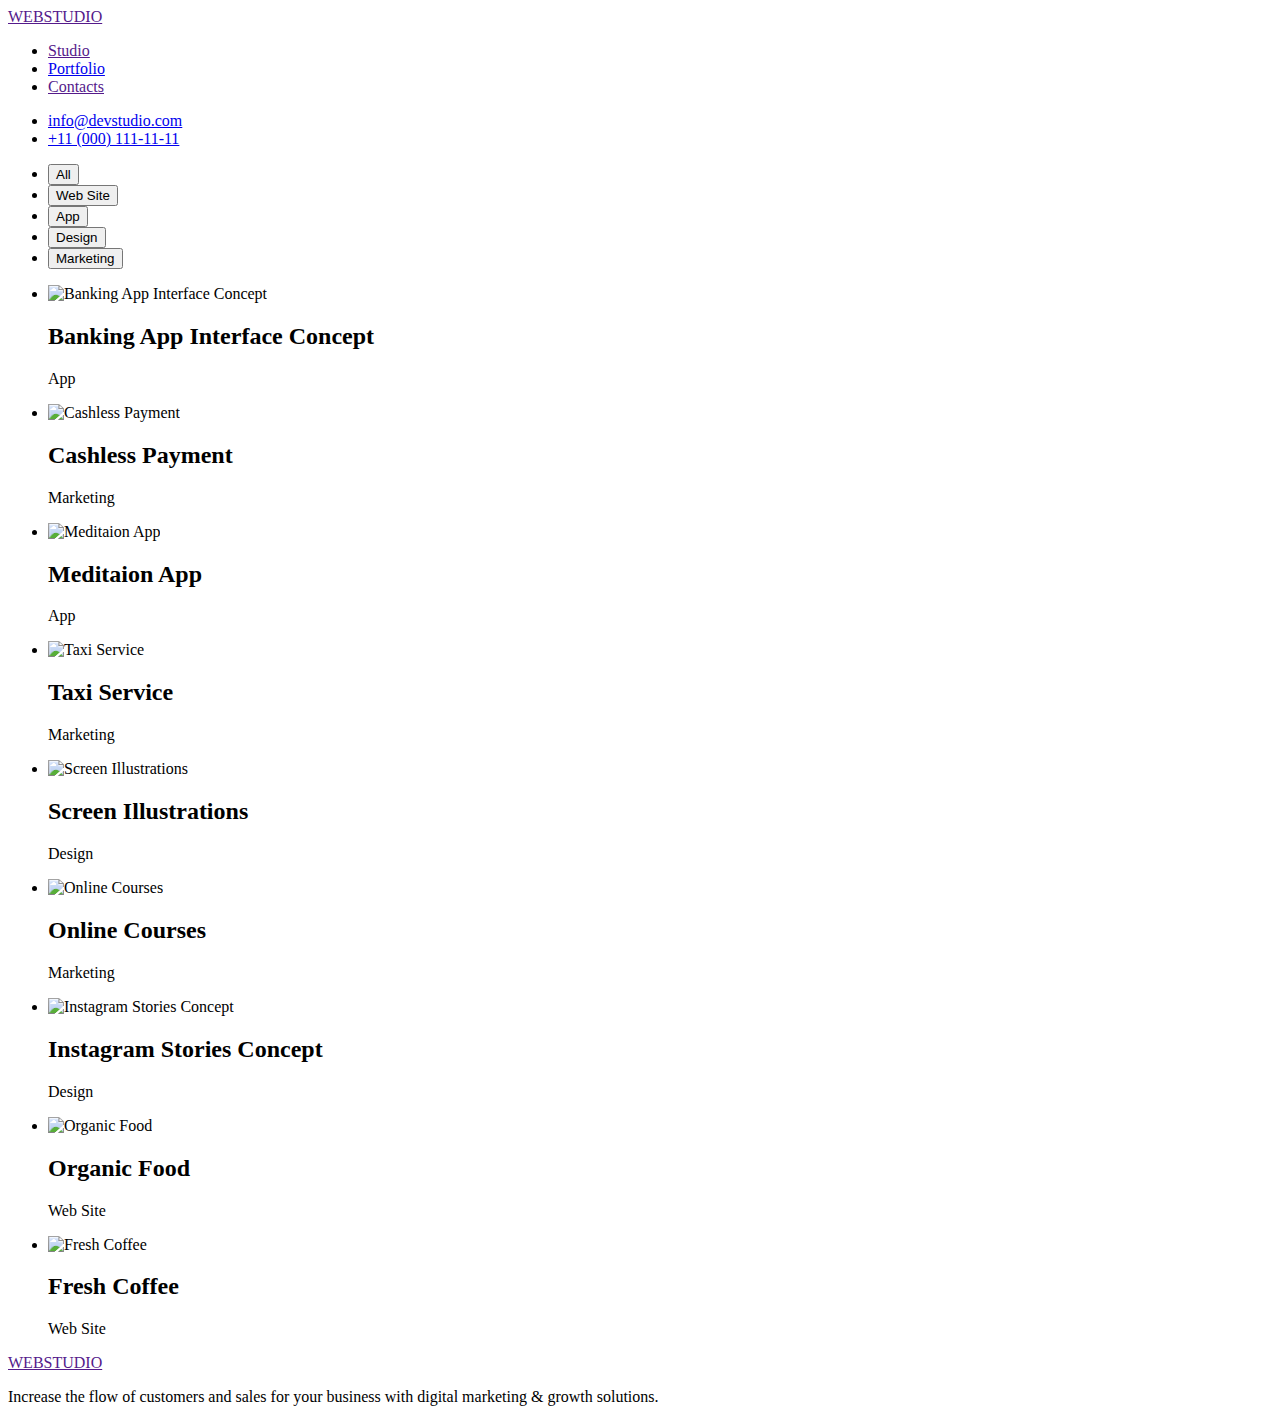
==== portfolio.html @ 231cab81 "re" ====
<!DOCTYPE html>
<html lang="en">
  <head>
    <meta charset="UTF-8" />
    <meta http-equiv="X-UA-Compatible" content="IE=edge" />
    <meta name="viewport" content="width=device-width, initial-scale=1.0" />
    <title>Document</title>
  </head>
  <body> 
    
    <header>
      <nav>
        <a href="">WEBSTUDIO</a>

        <ul>
          <li><a href="">Studio</a></li>
          <li><a href="portfolio.html">Portfolio</a></li>
          <li><a href="">Contacts</a></li>
        </ul>
      </nav>
      <ul>
        <li><a href="mailto:info@devstudio.com">info@devstudio.com</a></li>
        <li><a href="tel:+110001111111">+11 (000) 111-11-11</a></li>
      </ul>
    </header>
    <section>
      <ul>
        <li><button type="button">All</button></li>
        <li><button type="button">Web Site</button></li>
        <li><button type="button">App</button></li>
        <li><button type="button">Design</button></li>
        <li><button type="button">Marketing</button></li>
      </ul>
    </section>
    <ul>
      <li>
        <img
          src="./images/bankingappinterfaceconcept.jpg"
          alt="Banking App Interface Concept"
          width="360"
        />

        <h2>Banking App Interface Concept</h2>
        <p>App</p>
      </li>
      <li>
        <img src="./images/blue.jpg" alt="Cashless Payment" width="360" />
        <h2>Cashless Payment</h2>
        <p>Marketing</p>
      </li>
      <li>
        <img src="./images/meditaionapp.jpg" alt="Meditaion App" width="360" />
        <h2>Meditaion App</h2>
        <p>App</p>
      </li>
      <li>
        <img src="./images/taxiservice.jpg" alt="Taxi Service" width="360" />
        <h2>Taxi Service</h2>
        <p>Marketing</p>
      </li>
      <li>
        <img
          src="./images/screenillustrations.jpg"
          alt="Screen Illustrations"
          width="360"
        />
        <h2>Screen Illustrations</h2>
        <p>Design</p>
      </li>
      <li>
        <img
          src="./images/onlinecourses.jpg"
          alt="Online Courses"
          width="360"
        />
        <h2>Online Courses</h2>
        <p>Marketing</p>
      </li>
      <li>
        <img
          src="./images/instagramstoriesconcept.jpg"
          alt="Instagram Stories Concept"
          width="360"
        />
        <h2>Instagram Stories Concept</h2>
        <p>Design</p>
      </li>
      <li>
        <img src="./images/organicfood.jpg" alt="Organic Food" width="360" />
        <h2>Organic Food</h2>
        <p>Web Site</p>
      </li>
      <li>
        <img src="./images/freshcoffee.jpg" alt="Fresh Coffee" width="360" />
        <h2>Fresh Coffee</h2>
        <p>Web Site</p>
      </li>
    </ul>
    <footer>
      <a href="">WEBSTUDIO</a>
      <p>
        Increase the flow of customers and sales for your business with digital
        marketing & growth solutions.
      </p>
    </footer>
  </body>
</html>
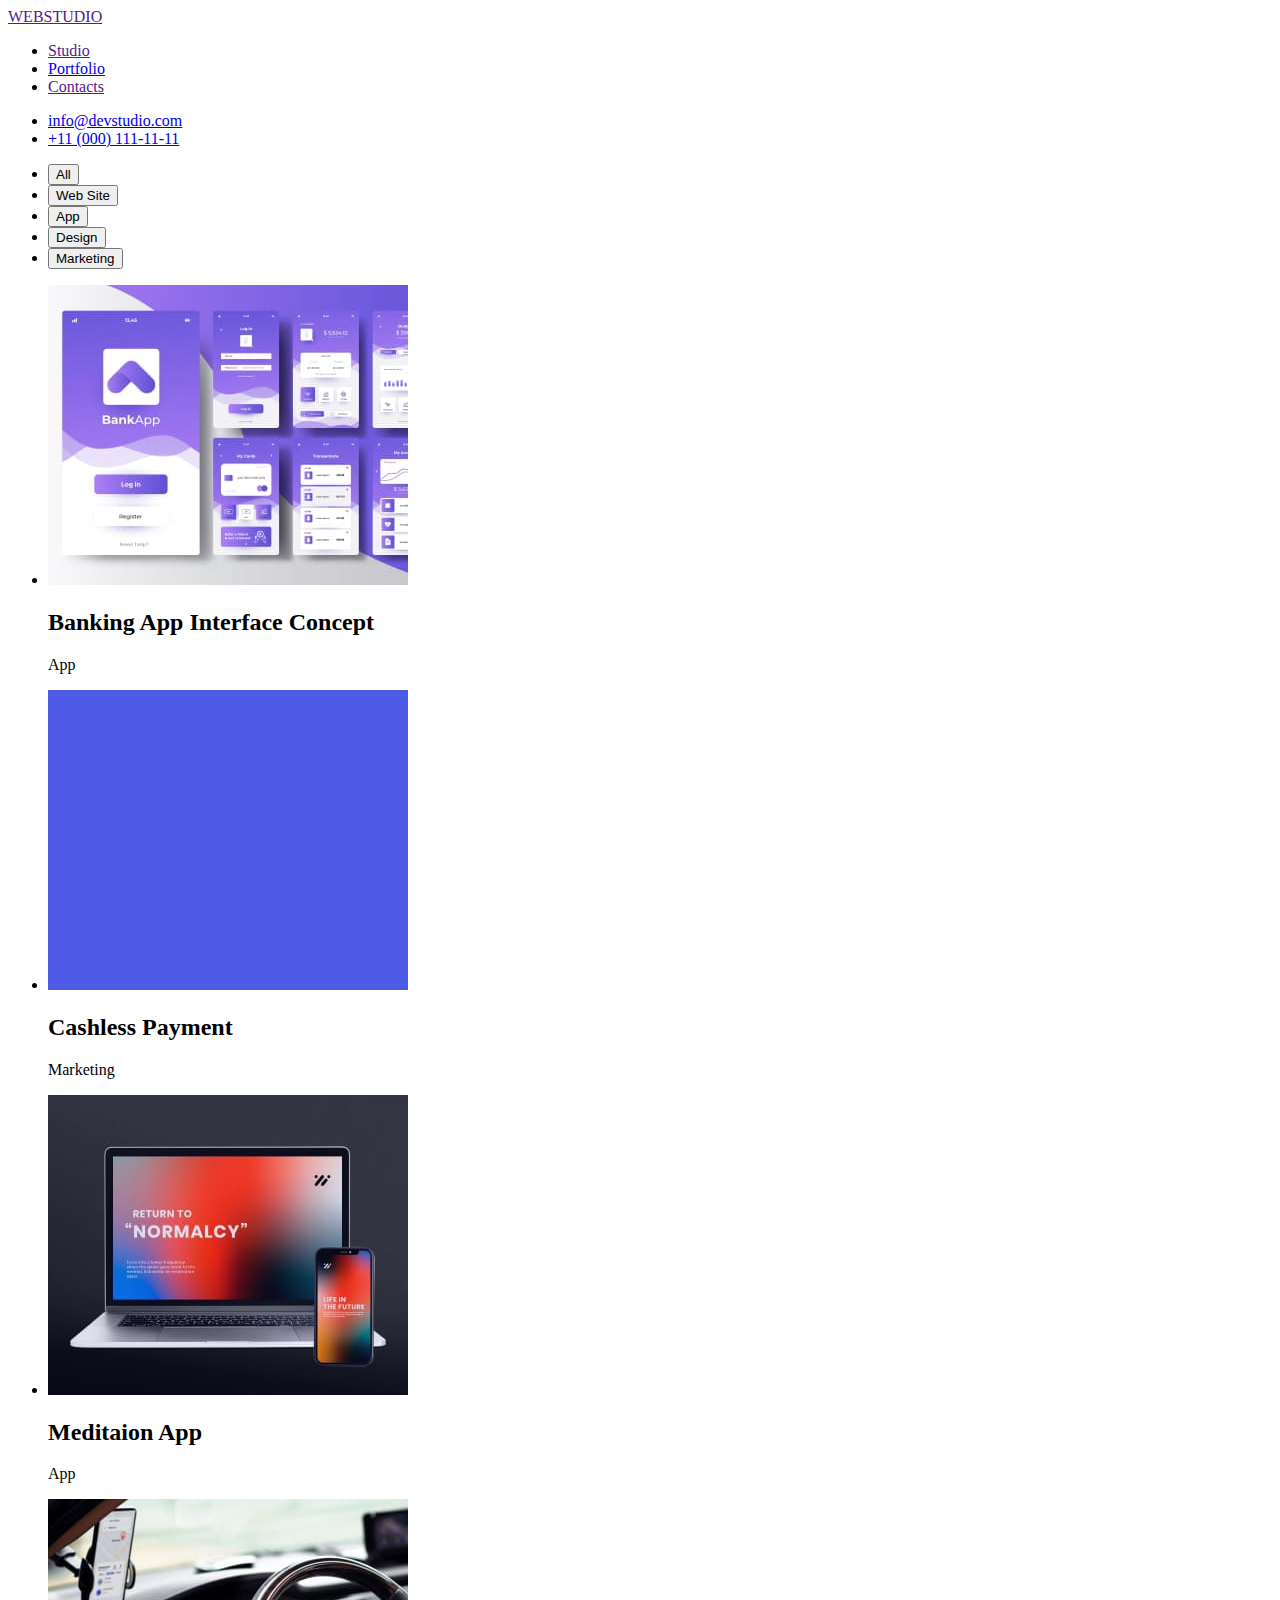
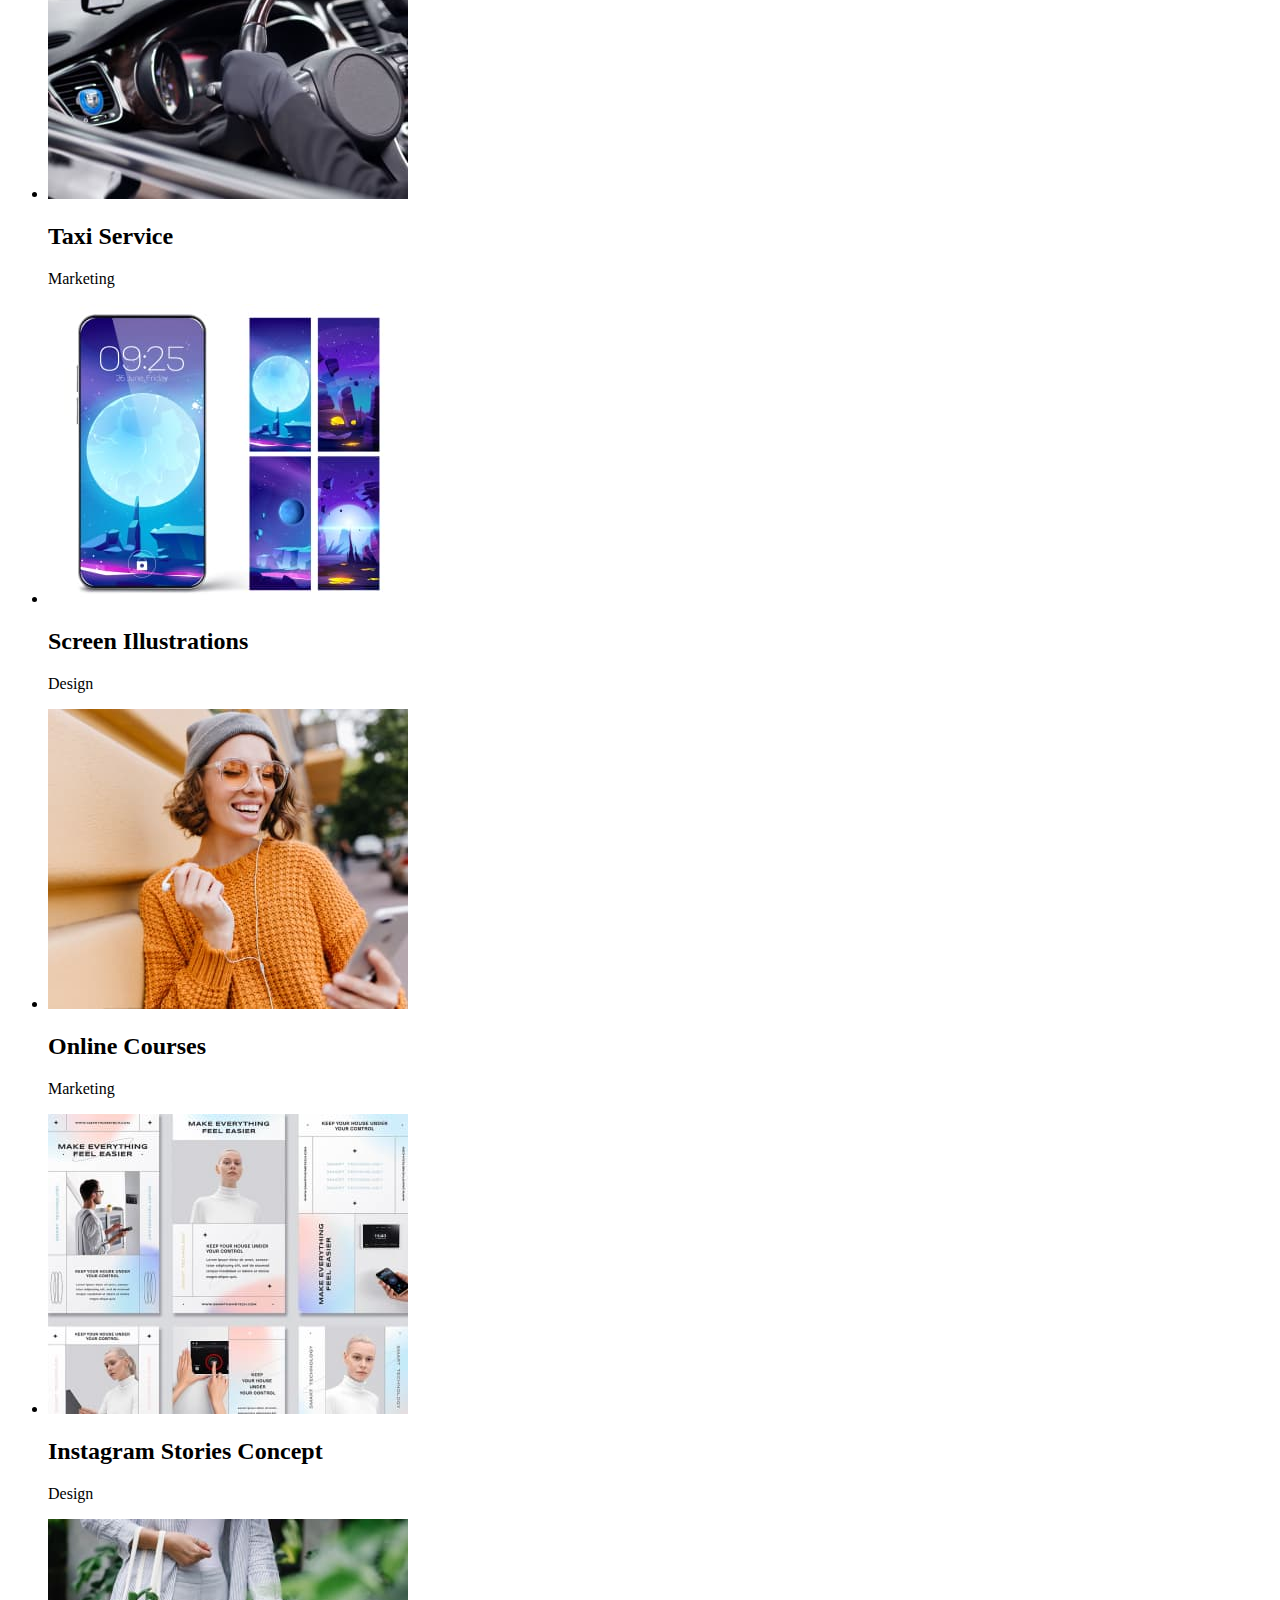
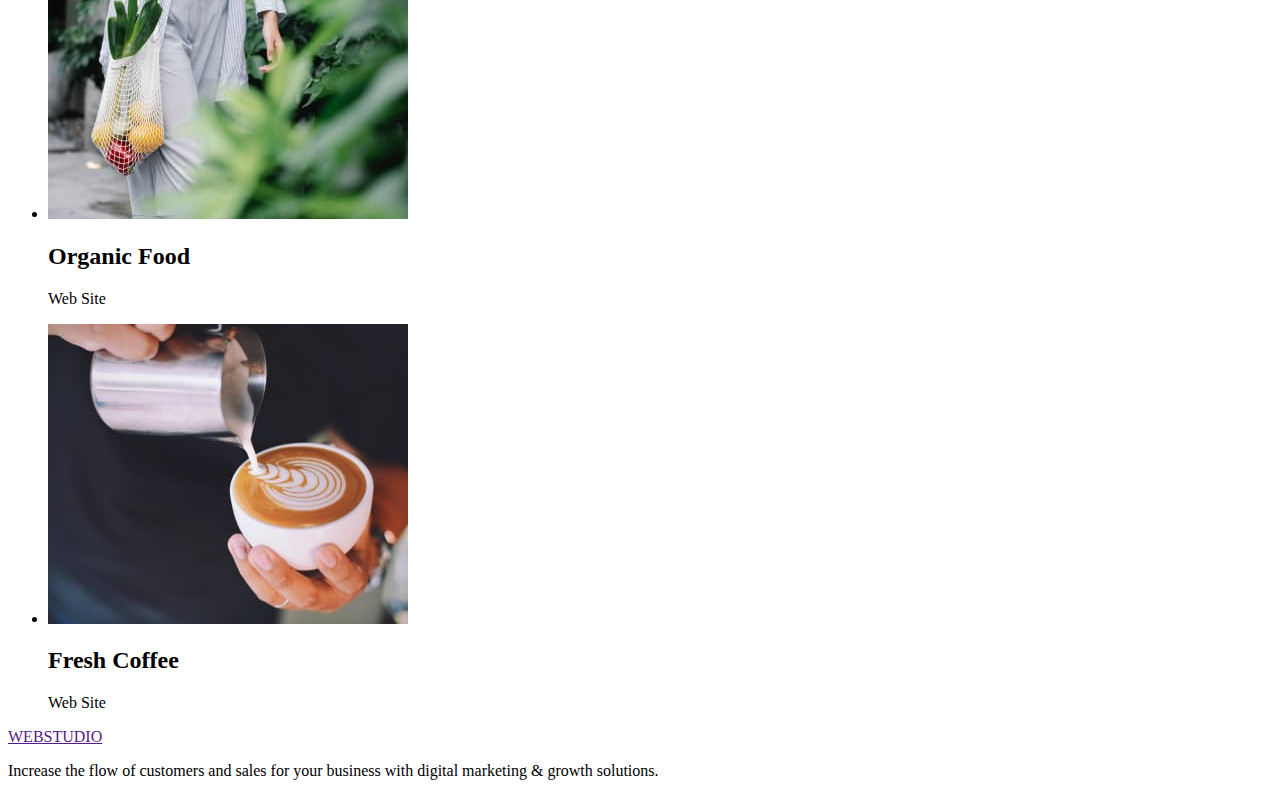
==== commit 1cca8c64: "Update portfolio.html" ====
--- a/portfolio.html
+++ b/portfolio.html
@@ -7,7 +7,6 @@
     <title>Document</title>
   </head>
   <body> 
-    
     <header>
       <nav>
         <a href="">WEBSTUDIO</a>
@@ -35,7 +34,7 @@
     <ul>
       <li>
         <img
-          src="./images/bankingappinterfaceconcept.jpg"
+          src="./images2/bankingappinterfaceconcept.jpg"
           alt="Banking App Interface Concept"
           width="360"
         />
@@ -44,23 +43,23 @@
         <p>App</p>
       </li>
       <li>
-        <img src="./images/blue.jpg" alt="Cashless Payment" width="360" />
+        <img src="./images2/blue.jpg" alt="Cashless Payment" width="360" />
         <h2>Cashless Payment</h2>
         <p>Marketing</p>
       </li>
       <li>
-        <img src="./images/meditaionapp.jpg" alt="Meditaion App" width="360" />
+        <img src="./images2/meditaionapp.jpg" alt="Meditaion App" width="360" />
         <h2>Meditaion App</h2>
         <p>App</p>
       </li>
       <li>
-        <img src="./images/taxiservice.jpg" alt="Taxi Service" width="360" />
+        <img src="./images2/taxiservice.jpg" alt="Taxi Service" width="360" />
         <h2>Taxi Service</h2>
         <p>Marketing</p>
       </li>
       <li>
         <img
-          src="./images/screenillustrations.jpg"
+          src="./images2/screenillustrations.jpg"
           alt="Screen Illustrations"
           width="360"
         />
@@ -69,7 +68,7 @@
       </li>
       <li>
         <img
-          src="./images/onlinecourses.jpg"
+          src="./images2/onlinecourses.jpg"
           alt="Online Courses"
           width="360"
         />
@@ -78,7 +77,7 @@
       </li>
       <li>
         <img
-          src="./images/instagramstoriesconcept.jpg"
+          src="./images2/instagramstoriesconcept.jpg"
           alt="Instagram Stories Concept"
           width="360"
         />
@@ -86,12 +85,12 @@
         <p>Design</p>
       </li>
       <li>
-        <img src="./images/organicfood.jpg" alt="Organic Food" width="360" />
+        <img src="./images2/organicfood.jpg" alt="Organic Food" width="360" />
         <h2>Organic Food</h2>
         <p>Web Site</p>
       </li>
       <li>
-        <img src="./images/freshcoffee.jpg" alt="Fresh Coffee" width="360" />
+        <img src="./images2/freshcoffee.jpg" alt="Fresh Coffee" width="360" />
         <h2>Fresh Coffee</h2>
         <p>Web Site</p>
       </li>
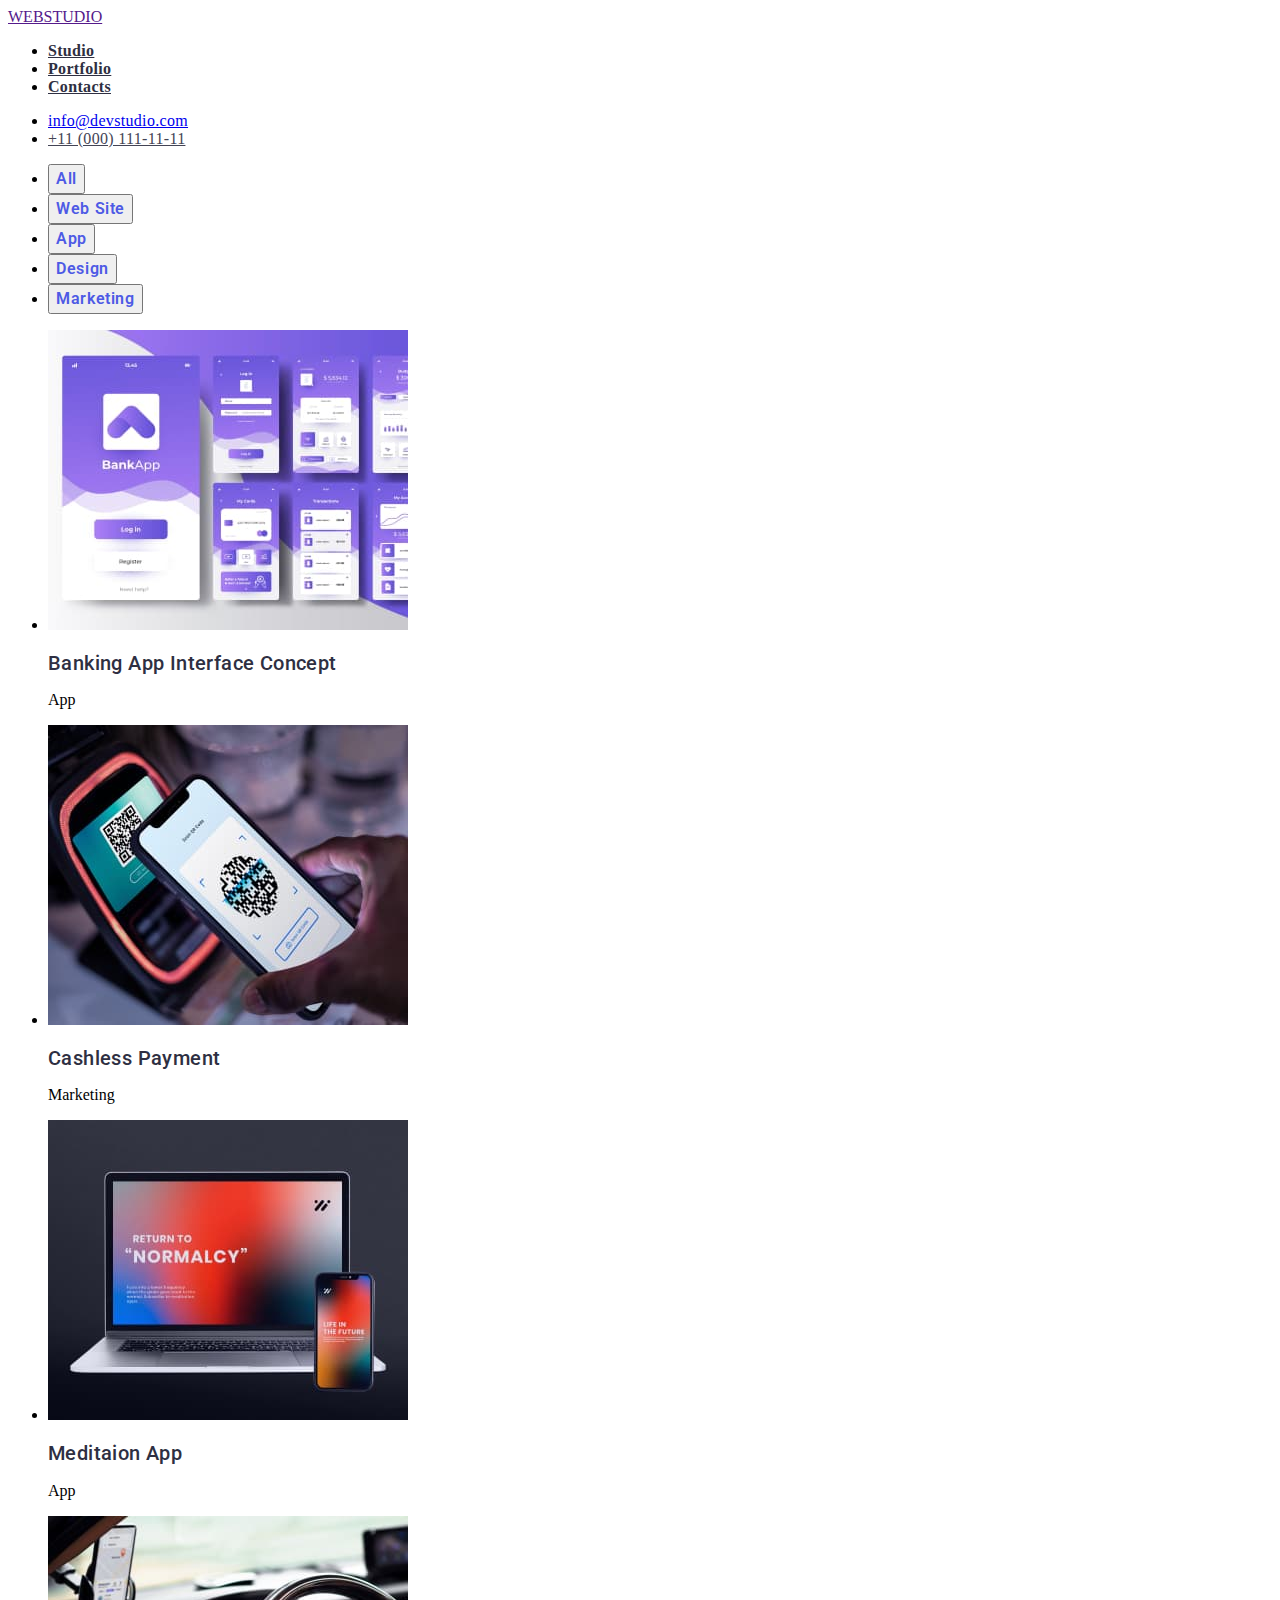
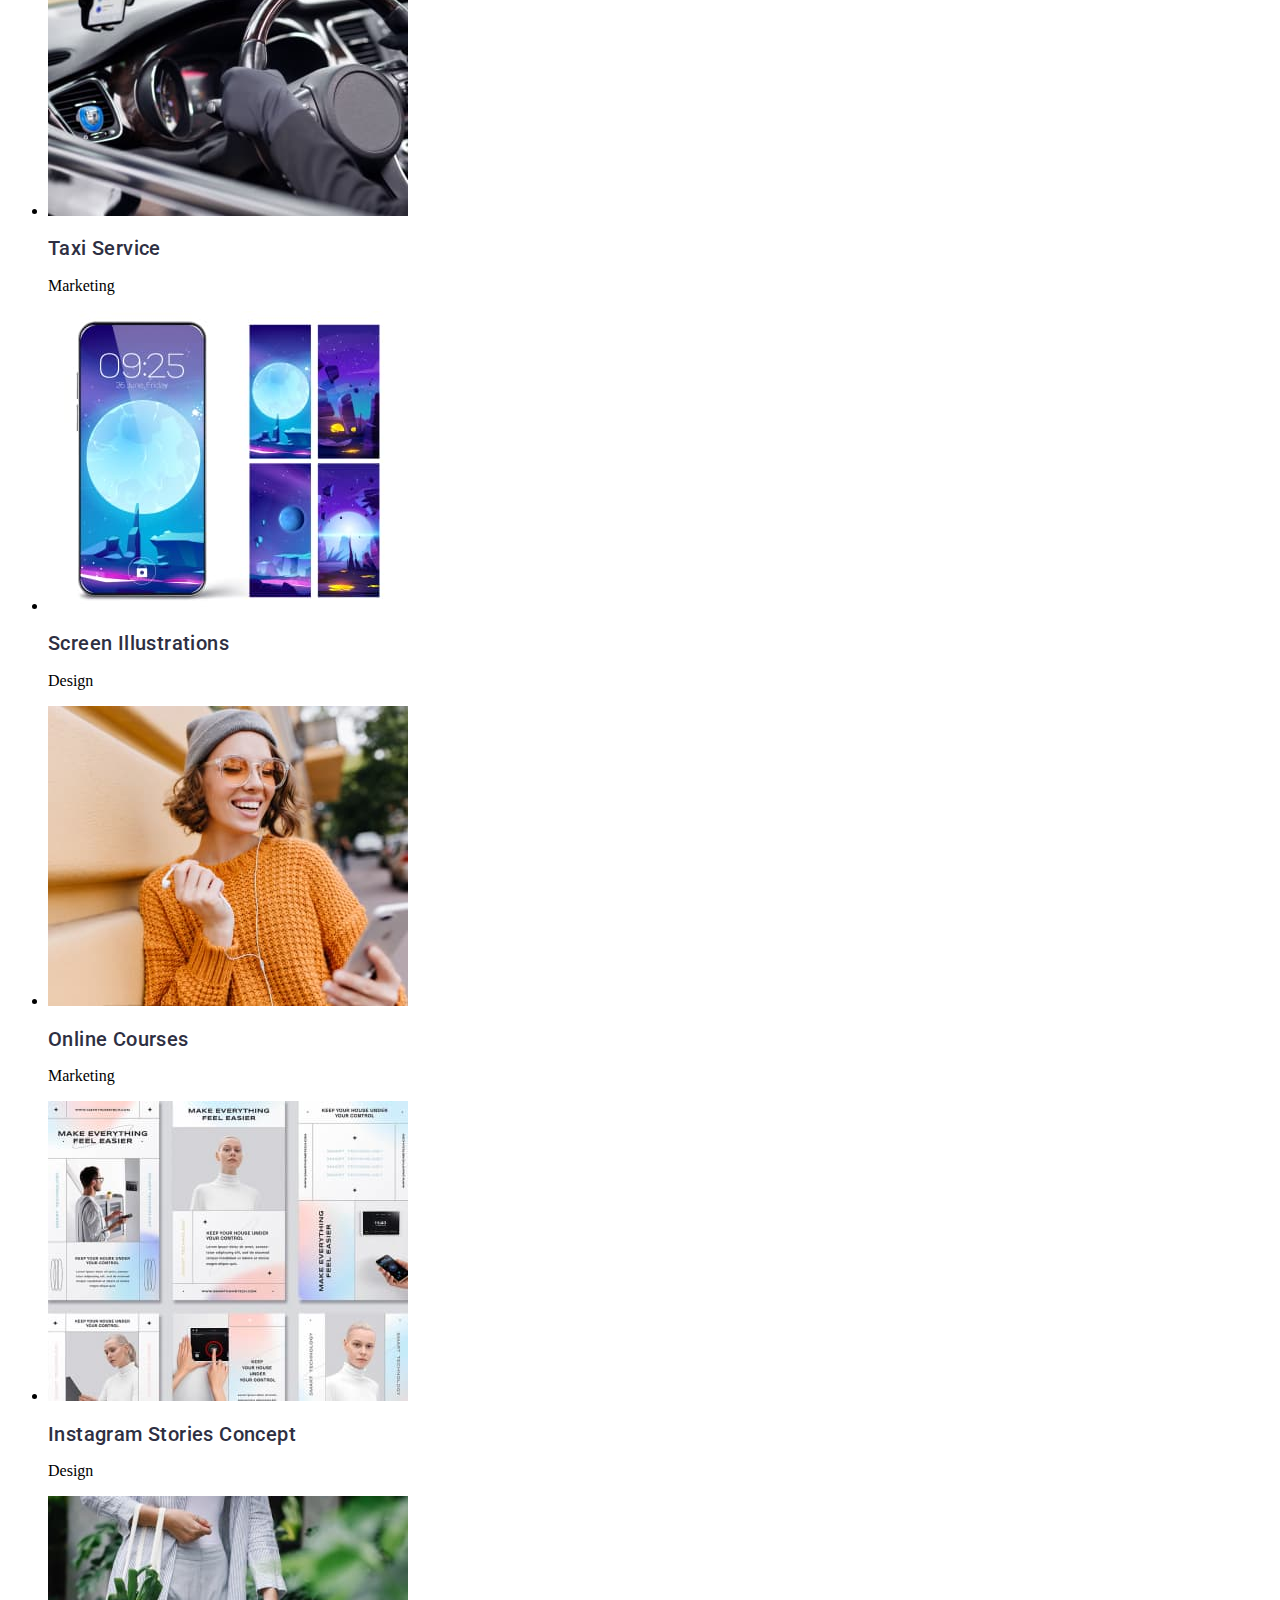
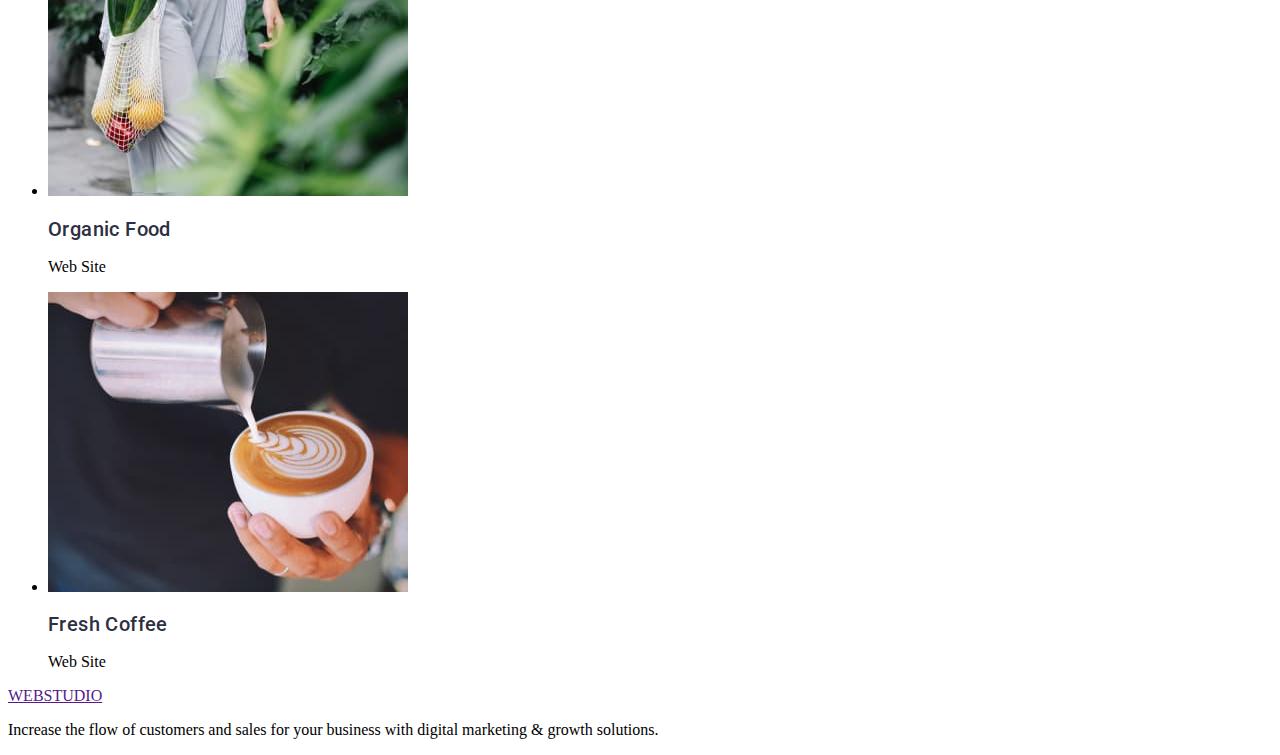
==== commit a3dc3fe6: "make css" ====
--- a/portfolio.html
+++ b/portfolio.html
@@ -5,32 +5,67 @@
     <meta http-equiv="X-UA-Compatible" content="IE=edge" />
     <meta name="viewport" content="width=device-width, initial-scale=1.0" />
     <title>Document</title>
+    <style>
+      h2 {
+        font-family: "Roboto";
+        font-style: normal;
+        font-weight: 500;
+        font-size: 20px;
+        line-height: 24px;
+
+        letter-spacing: 0.02em;
+
+        color: #2e2f42;
+      }
+    </style>
+
+    <link rel="preconnect" href="https://fonts.googleapis.com" />
+    <link rel="preconnect" href="https://fonts.gstatic.com" crossorigin />
+    <link
+      href="https://fonts.googleapis.com/css2?family=Raleway:wght@800&family=Roboto:wght@400;500;700;900&display=swap"
+      rel="stylesheet"
+    />
+
+    <link rel="stylesheet" href="./css/styles.css" />
   </head>
-  <body> 
-    <header>
-      <nav>
-        <a href="">WEBSTUDIO</a>
+  <body>
+    <header class="header">
+      <nav class="header-navigation">
+        <a href="" class="header-logo">WEBSTUDIO</a>
 
-        <ul>
-          <li><a href="">Studio</a></li>
-          <li><a href="portfolio.html">Portfolio</a></li>
-          <li><a href="">Contacts</a></li>
+        <ul class="header-list">
+          <li class="header-item">
+            <a class="header-link" href="/index.html">Studio</a>
+          </li>
+          <li class="header-item">
+            <a class="header-link" href="/portfolio.html">Portfolio</a>
+          </li>
+          <li class="header-item">
+            <a class="header-link" href="">Contacts</a>
+          </li>
         </ul>
       </nav>
       <ul>
-        <li><a href="mailto:info@devstudio.com">info@devstudio.com</a></li>
-        <li><a href="tel:+110001111111">+11 (000) 111-11-11</a></li>
+        <li>
+          <a class="header-mail" href="mailto:info@devstudio.com"
+            >info@devstudio.com</a
+          >
+        </li>
+        <li>
+          <a class="header-tel" href="tel:+110001111111">+11 (000) 111-11-11</a>
+        </li>
       </ul>
     </header>
     <section>
       <ul>
-        <li><button type="button">All</button></li>
-        <li><button type="button">Web Site</button></li>
-        <li><button type="button">App</button></li>
-        <li><button type="button">Design</button></li>
-        <li><button type="button">Marketing</button></li>
+        <li><button type="button" class="button">All</button></li>
+        <li><button type="button" class="button">Web Site</button></li>
+        <li><button type="button" class="button">App</button></li>
+        <li><button type="button" class="button">Design</button></li>
+        <li><button type="button" class="button">Marketing</button></li>
       </ul>
     </section>
+    <h1 hidden>Examples of webstudio work</h1>
     <ul>
       <li>
         <img
@@ -39,7 +74,7 @@
           width="360"
         />
 
-        <h2>Banking App Interface Concept</h2>
+        <h2 class="headlines">Banking App Interface Concept</h2>
         <p>App</p>
       </li>
       <li>
--- a/css/styles.css
+++ b/css/styles.css
@@ -0,0 +1,66 @@
+body {
+  color: black;
+  font-family: "roboto" "sans";
+}
+
+.header {
+}
+.header-navigation {
+}
+.header-logo {
+}
+.header-list {
+}
+.header-item {
+}
+.header-link {
+  font-weight: 600;
+  font-size: 16px;
+  line-height: 1.5px;
+  letter-spacing: 0.02em;
+  color: #2e2f42;
+}
+.header-mail {
+  font-weight: 400;
+  font-size: 16px;
+  line-height: 1.5px;
+  letter-spacing: 0.02em;
+}
+.header-mail:hover{
+    color:#434455; ;
+}
+.header-tel {
+  font-weight: 400;
+  font-size: 16px;
+  line-height: 1.5px;
+  letter-spacing: 0.02em;
+
+  color: #434455;
+}
+.header-tel:hover{
+    color:#434455; ;
+}
+
+
+
+.button {
+    font-family: 'Roboto';
+    font-style: normal;
+    font-weight: 600;
+    font-size: 16px;
+    line-height: 24px;
+    align-items: center;
+    text-align: center;
+    letter-spacing: 0.04em;
+    color: #4D5AE5;
+    cursor: pointer;
+    
+}
+.headlines {
+ font-family: 'Roboto';
+font-weight: 500;
+font-size: 20px;
+line-height: 1.2;
+letter-spacing: 0.02em;
+color: #2E2F42;
+}
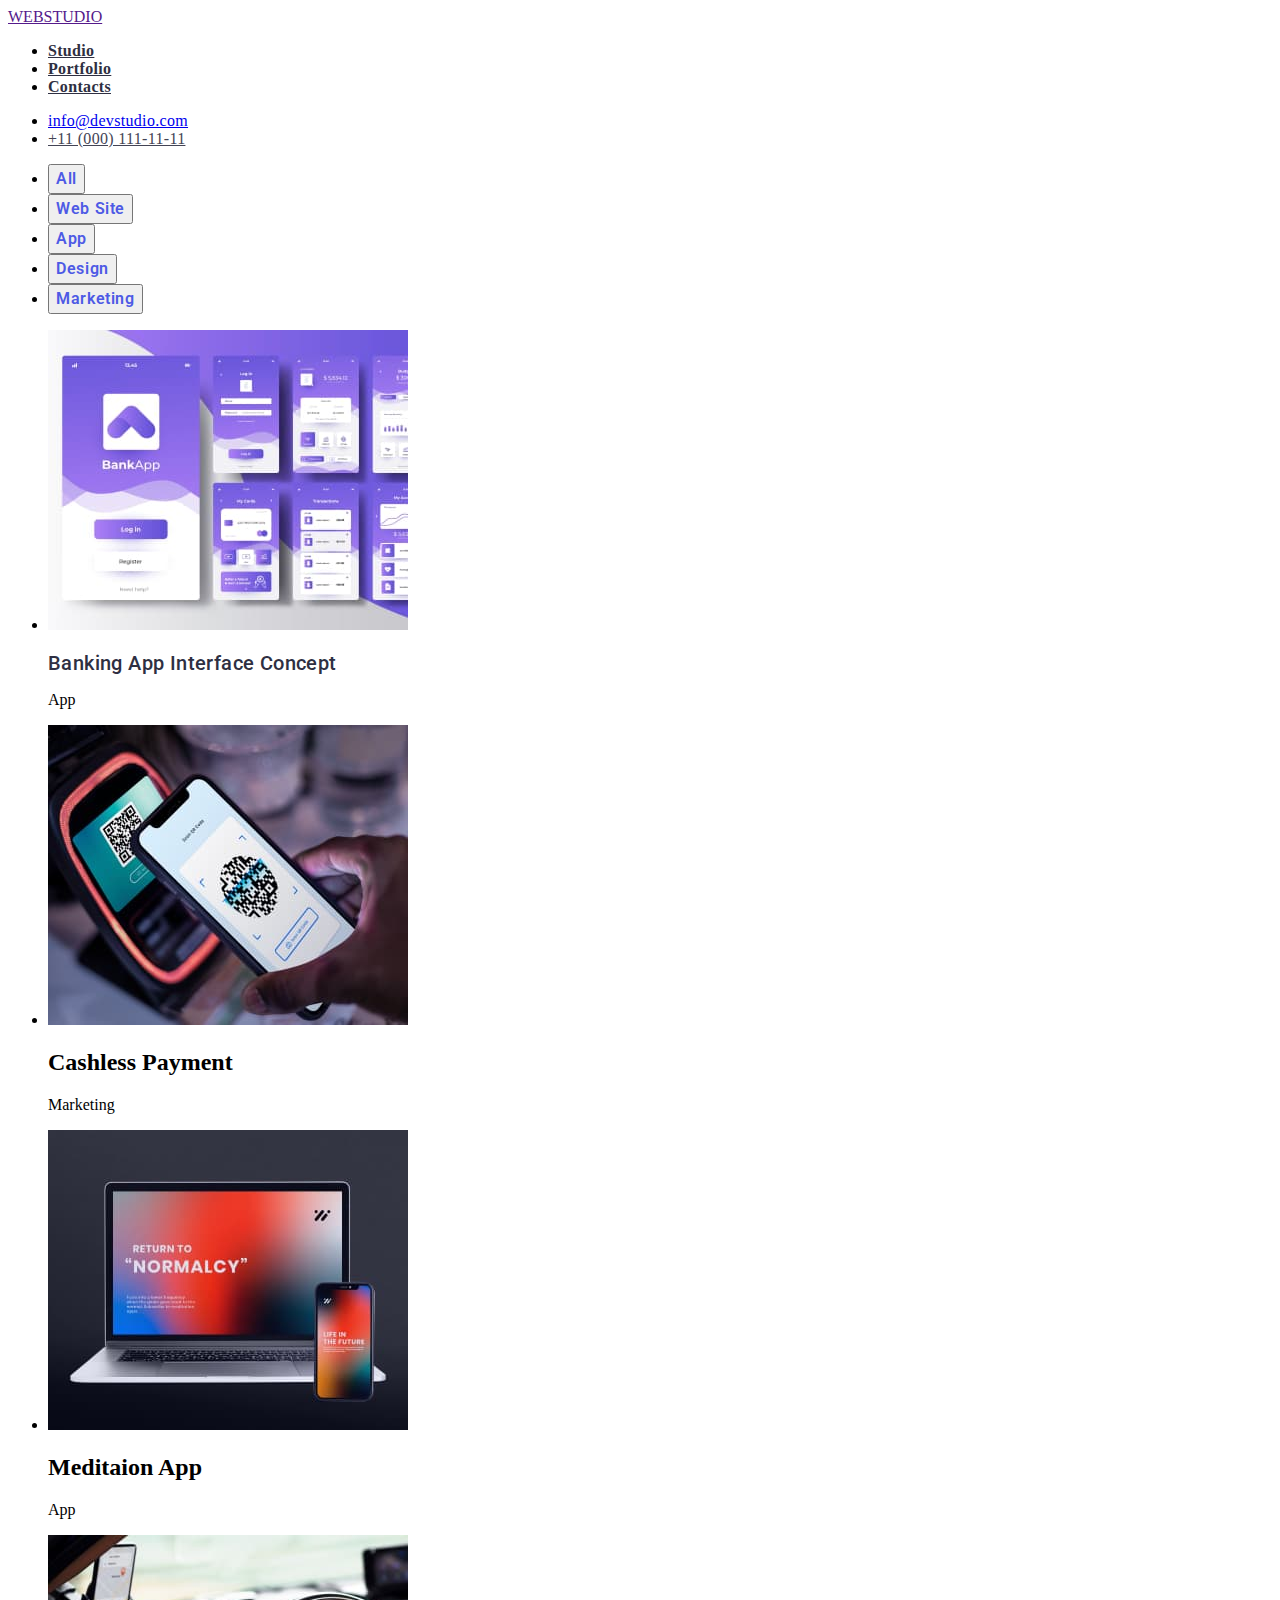
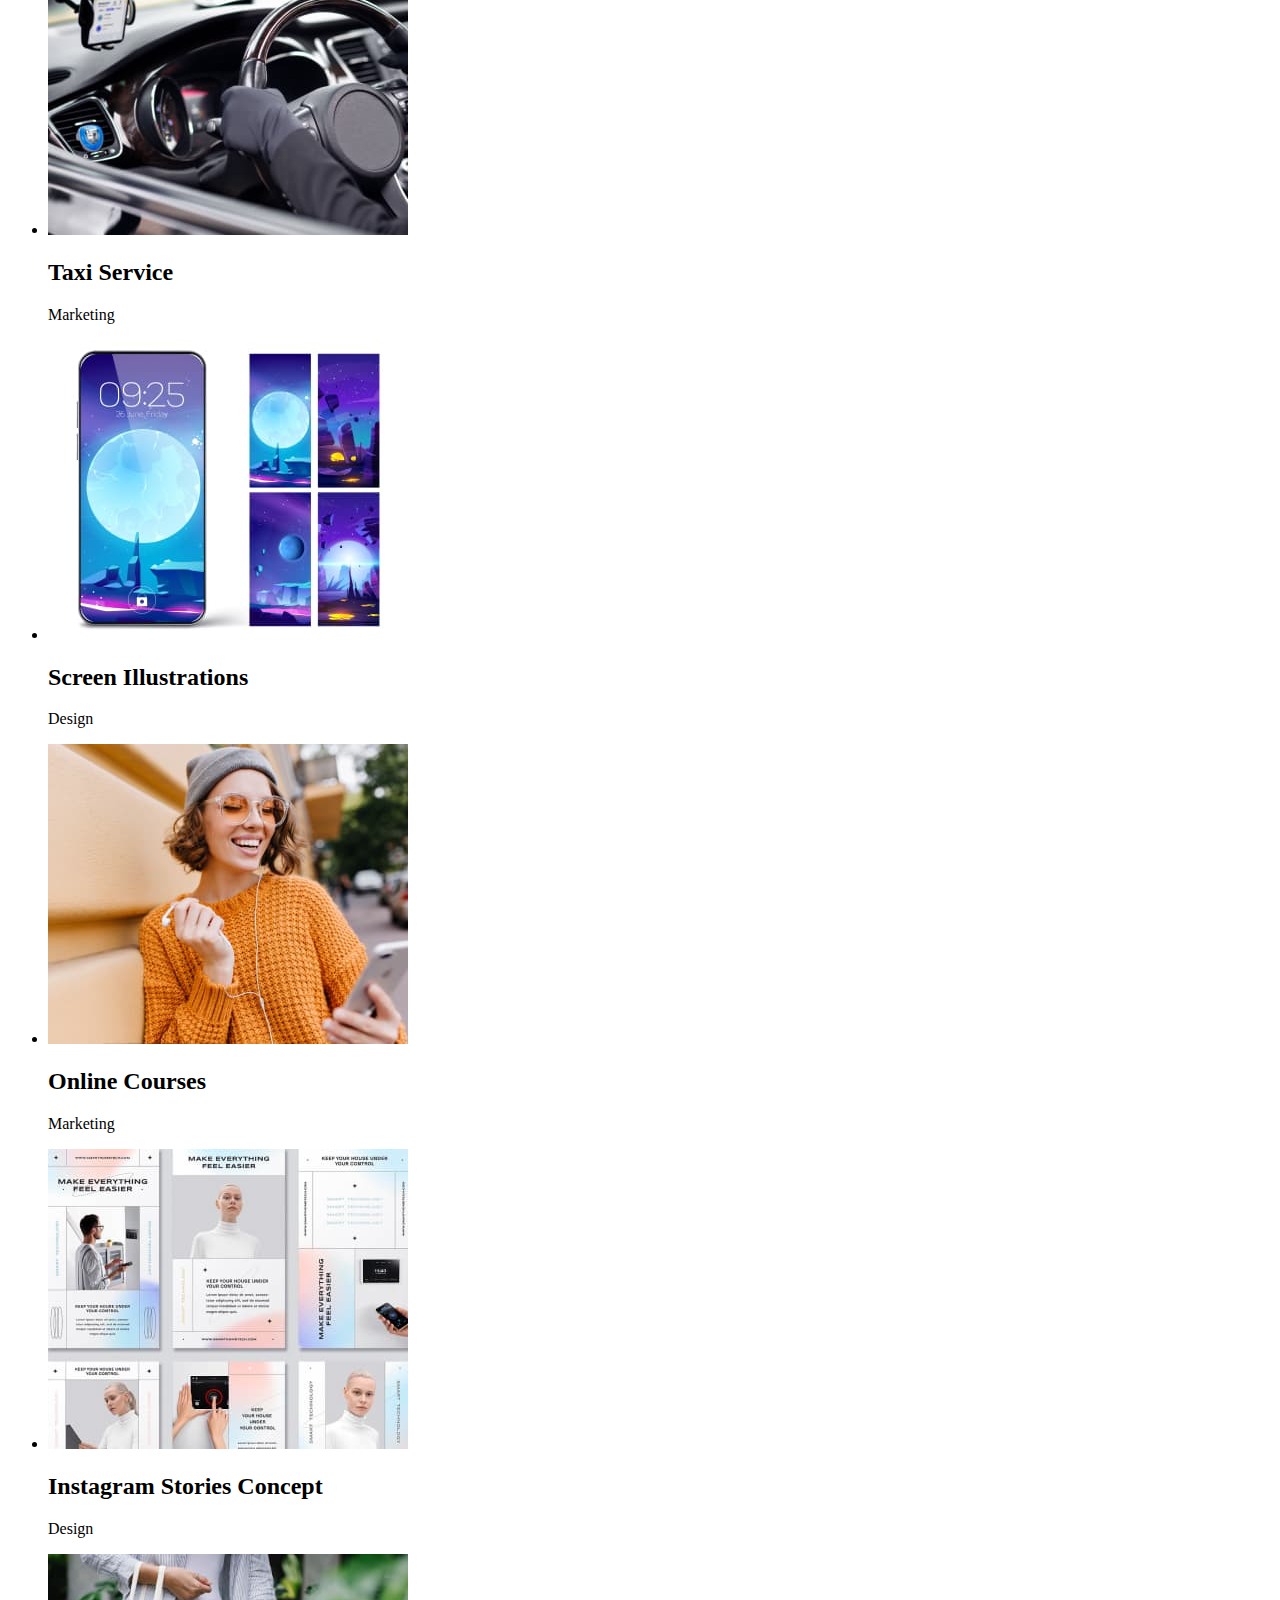
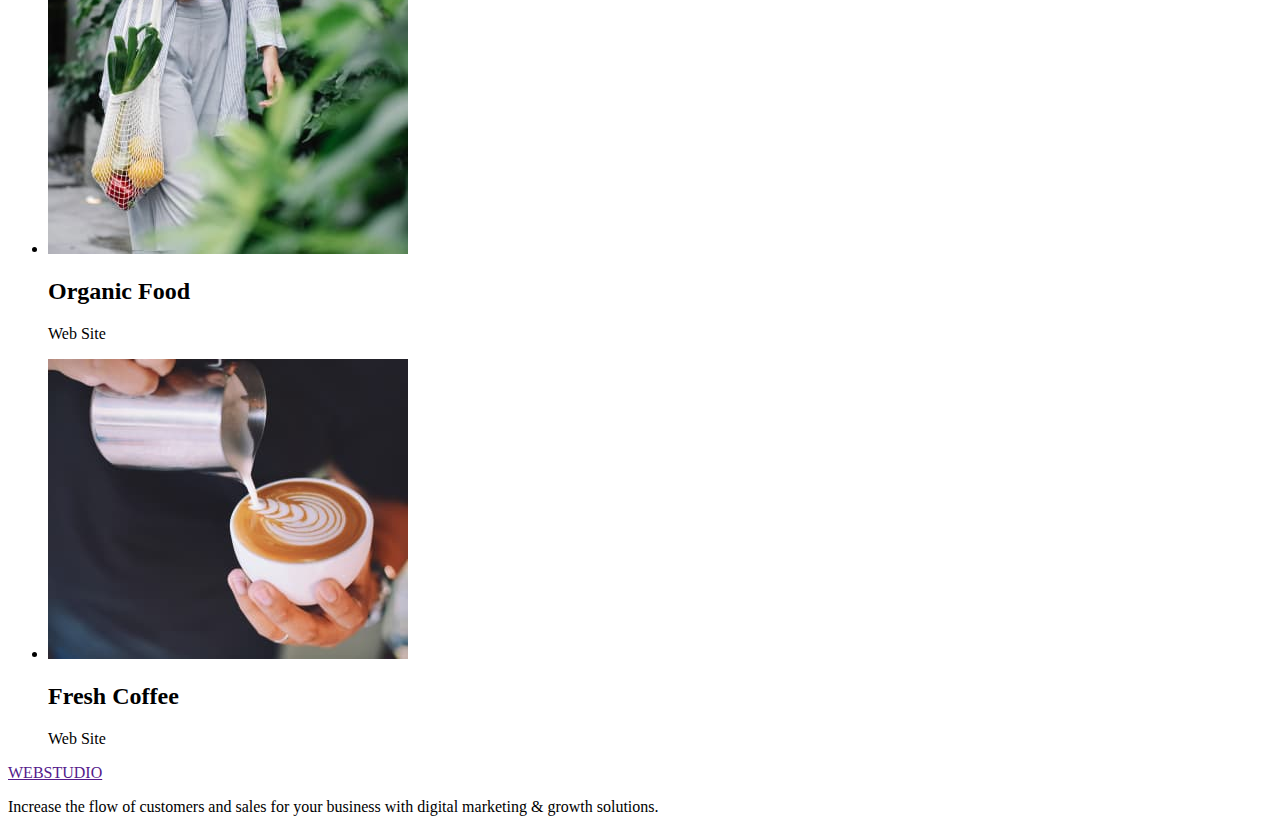
==== commit de157db6: "ь" ====
--- a/portfolio.html
+++ b/portfolio.html
@@ -5,19 +5,7 @@
     <meta http-equiv="X-UA-Compatible" content="IE=edge" />
     <meta name="viewport" content="width=device-width, initial-scale=1.0" />
     <title>Document</title>
-    <style>
-      h2 {
-        font-family: "Roboto";
-        font-style: normal;
-        font-weight: 500;
-        font-size: 20px;
-        line-height: 24px;
-
-        letter-spacing: 0.02em;
-
-        color: #2e2f42;
-      }
-    </style>
+    
 
     <link rel="preconnect" href="https://fonts.googleapis.com" />
     <link rel="preconnect" href="https://fonts.gstatic.com" crossorigin />
@@ -35,10 +23,10 @@
 
         <ul class="header-list">
           <li class="header-item">
-            <a class="header-link" href="/index.html">Studio</a>
+            <a class="header-link" href="./index.html">Studio</a>
           </li>
           <li class="header-item">
-            <a class="header-link" href="/portfolio.html">Portfolio</a>
+            <a class="header-link" href="./portfolio.html">Portfolio</a>
           </li>
           <li class="header-item">
             <a class="header-link" href="">Contacts</a>
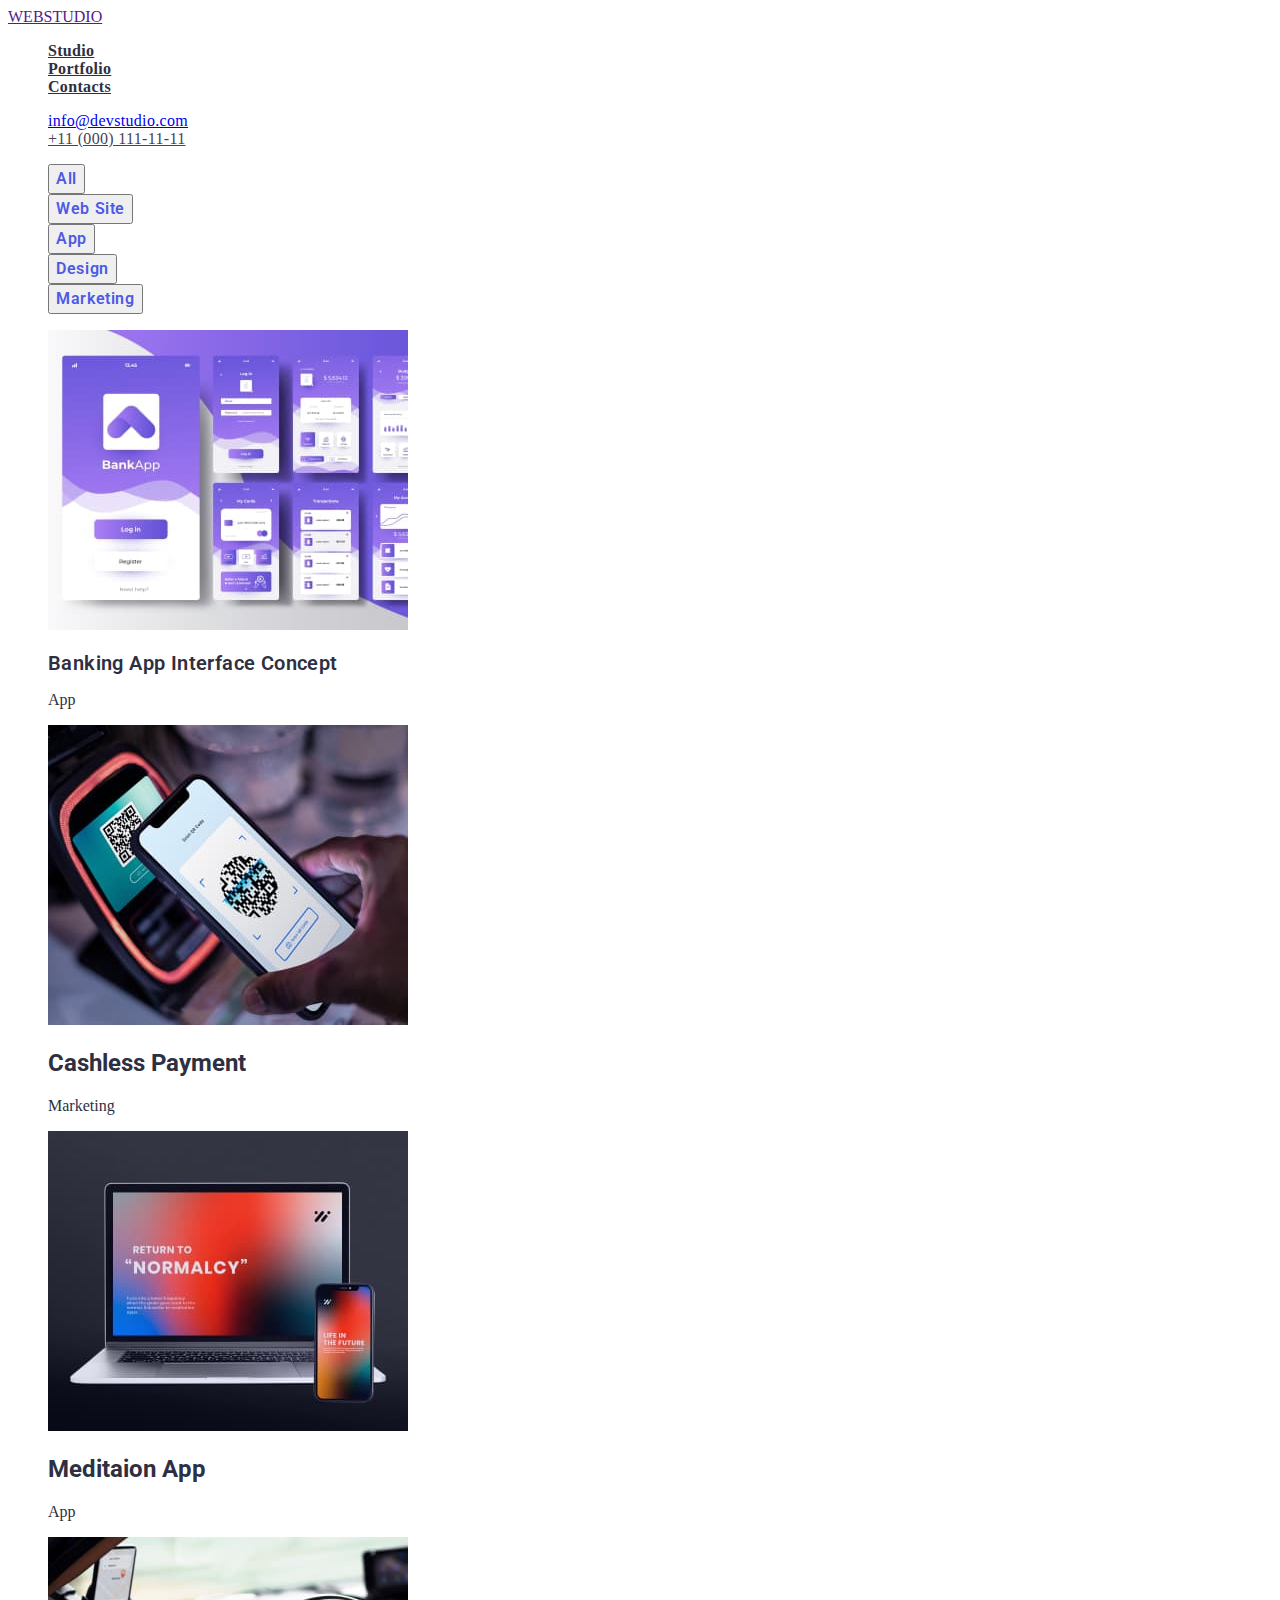
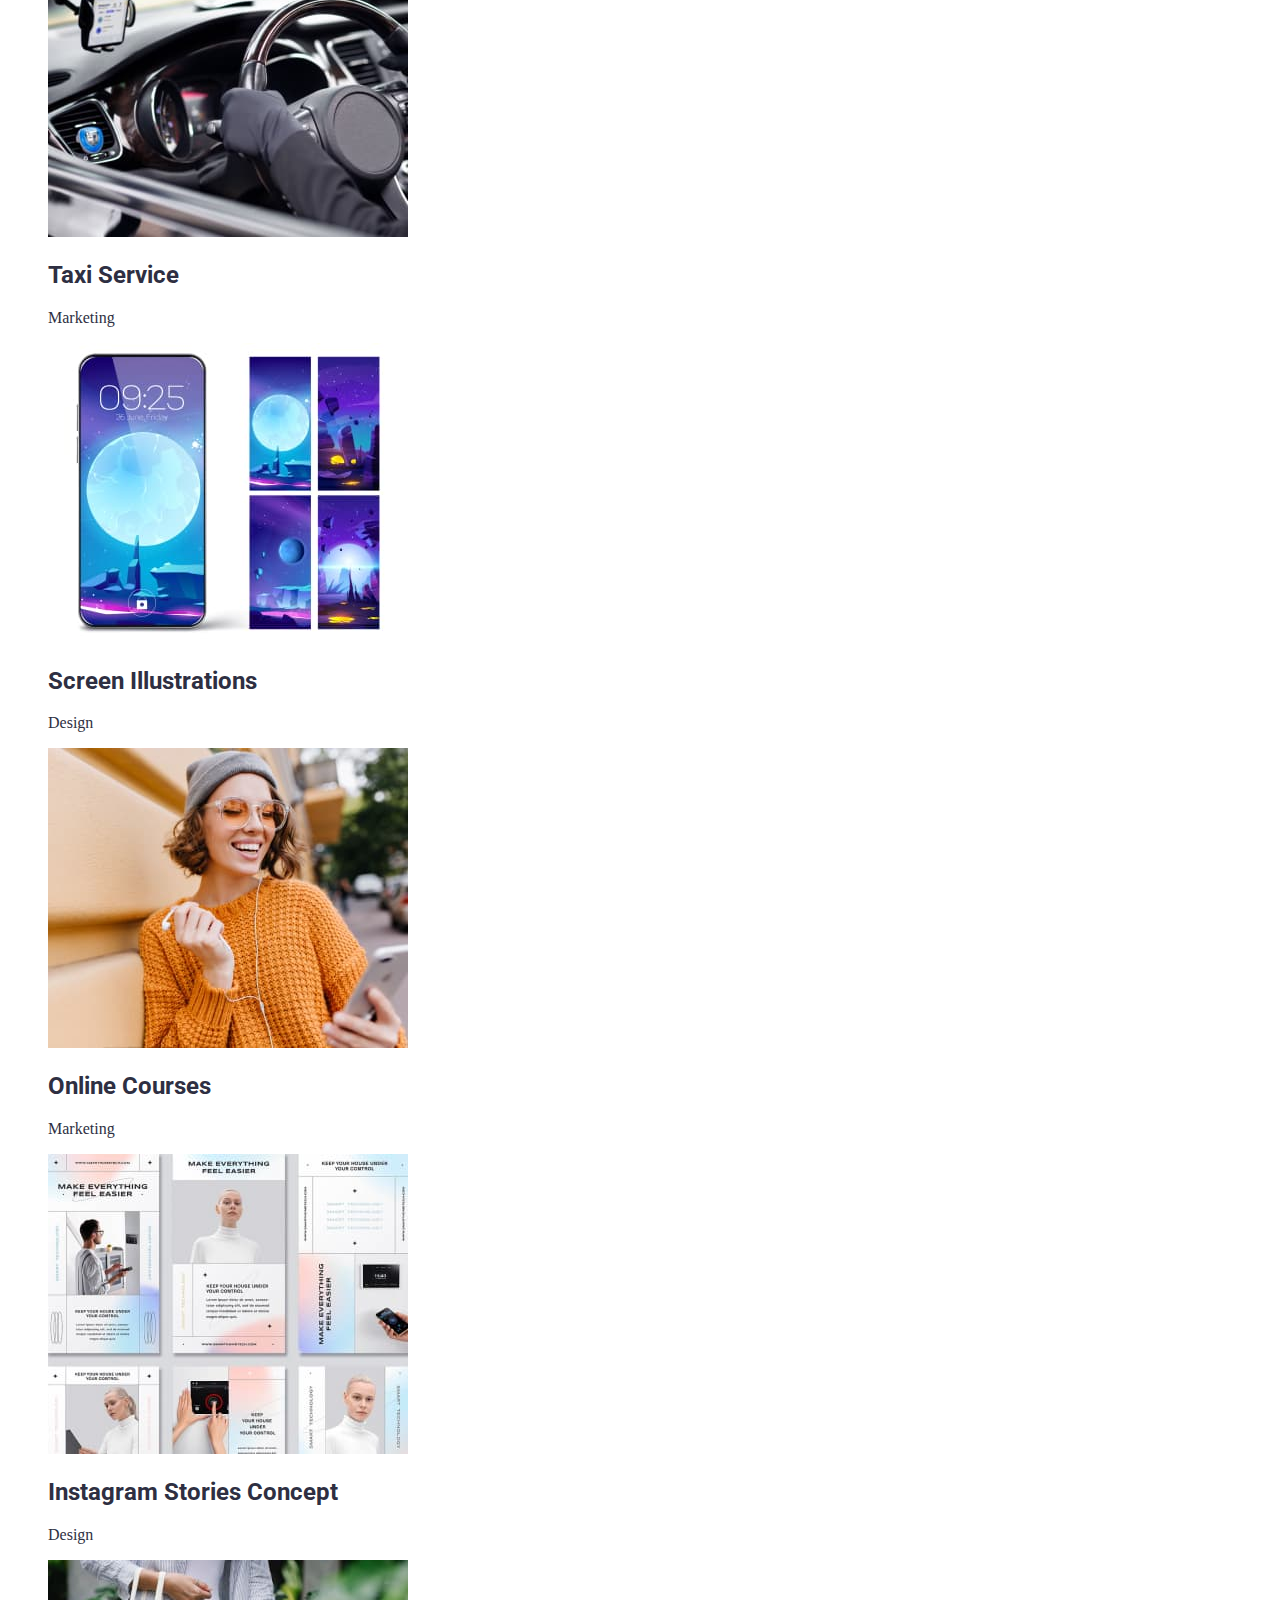
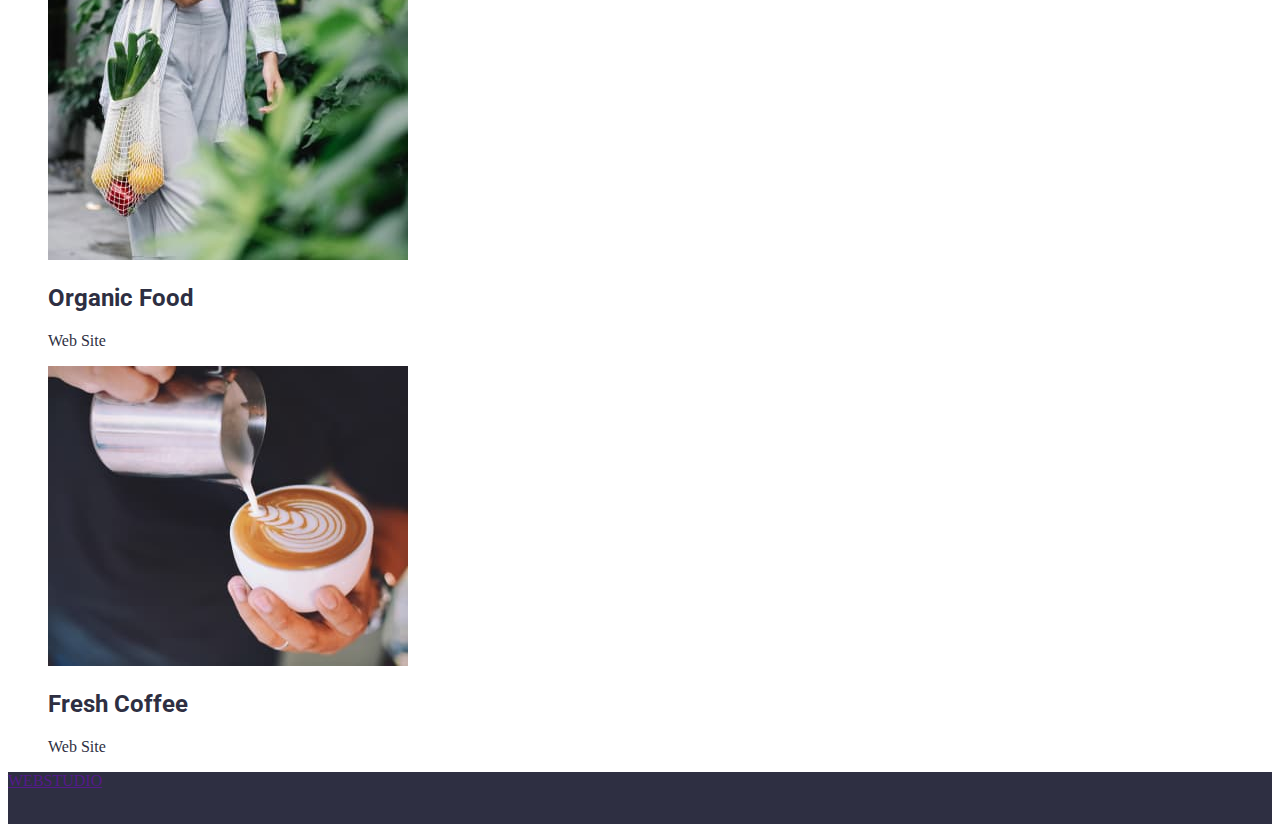
==== commit 668624ce: "m" ====
--- a/portfolio.html
+++ b/portfolio.html
@@ -54,15 +54,15 @@
       </ul>
     </section>
     <h1 hidden>Examples of webstudio work</h1>
-    <ul>
-      <li>
+    <ul class="list">
+      <li class="list-element">
         <img
           src="./images2/bankingappinterfaceconcept.jpg"
           alt="Banking App Interface Concept"
           width="360"
         />
 
-        <h2 class="headlines">Banking App Interface Concept</h2>
+        <h2 class="list-headlines">Banking App Interface Concept</h2>
         <p>App</p>
       </li>
       <li>
@@ -118,7 +118,7 @@
         <p>Web Site</p>
       </li>
     </ul>
-    <footer>
+    <footer class="footer">
       <a href="">WEBSTUDIO</a>
       <p>
         Increase the flow of customers and sales for your business with digital
--- a/css/styles.css
+++ b/css/styles.css
@@ -1,7 +1,22 @@
+
+:root{
+  --primary-text-color: #8f95a5;
+  
+}
 body {
-  color: black;
-  font-family: "roboto" "sans";
+  color: #2E2F42;
+  font-family: "Roboto" "sans-serif";
+  
+  
 }
+ h1,h2,h3,h4,h5,h6{
+  font-family: roboto,sans;
+}
+h2{
+  
+}
+
+ul{list-style: none;}
 
 .header {
 }
@@ -55,12 +70,54 @@
     color: #4D5AE5;
     cursor: pointer;
     
+    
 }
-.headlines {
- font-family: 'Roboto';
-font-weight: 500;
-font-size: 20px;
-line-height: 1.2;
+.button:hover{
+  background-color: #404BBF ;
+}
+.list {
+}
+.list-element {
+}
+.list-headlines {
+  font-weight: 600;
+  font-size: 20px;
+  line-height: 1.2;
+  letter-spacing: 0.02em;
+  color: #2E2F42;
+
+}
+
+
+
+.headlines-section {
+  
+ background-color:#2E2F42;
+}
+
+.first-headlines {
+font-weight: 600;
+font-size: 56px;
+line-height: 1.07;
+text-align: center;
 letter-spacing: 0.02em;
-color: #2E2F42;
+
+color: #FFFFFF;
+
 }
+
+.btn {
+font-weight: 600;
+font-size: 16px;
+line-height: 1.18;
+display: flex;
+align-items: center;
+letter-spacing: 0.04em;
+background: #4D5AE5;
+color: #FFFFFF;
+cursor: pointer;
+  
+}
+.footer{
+  background-color: #2E2F42;
+}
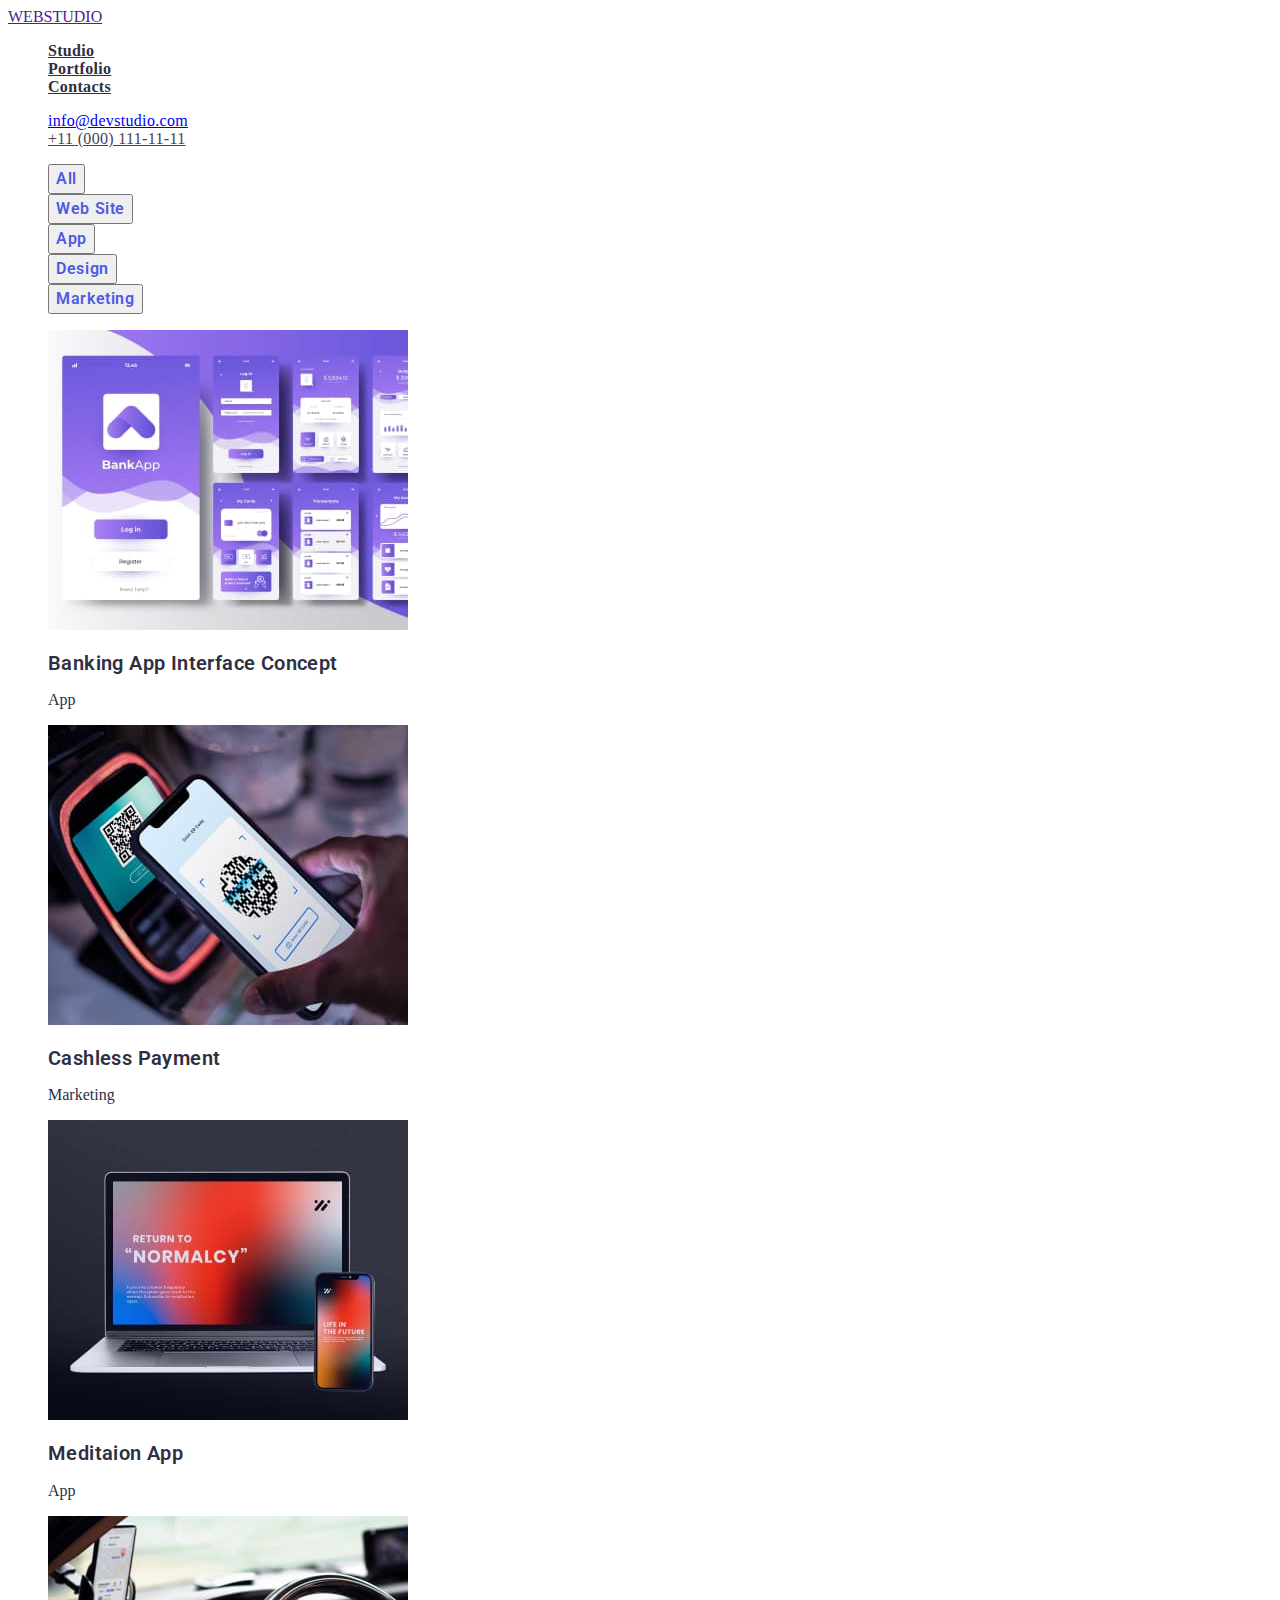
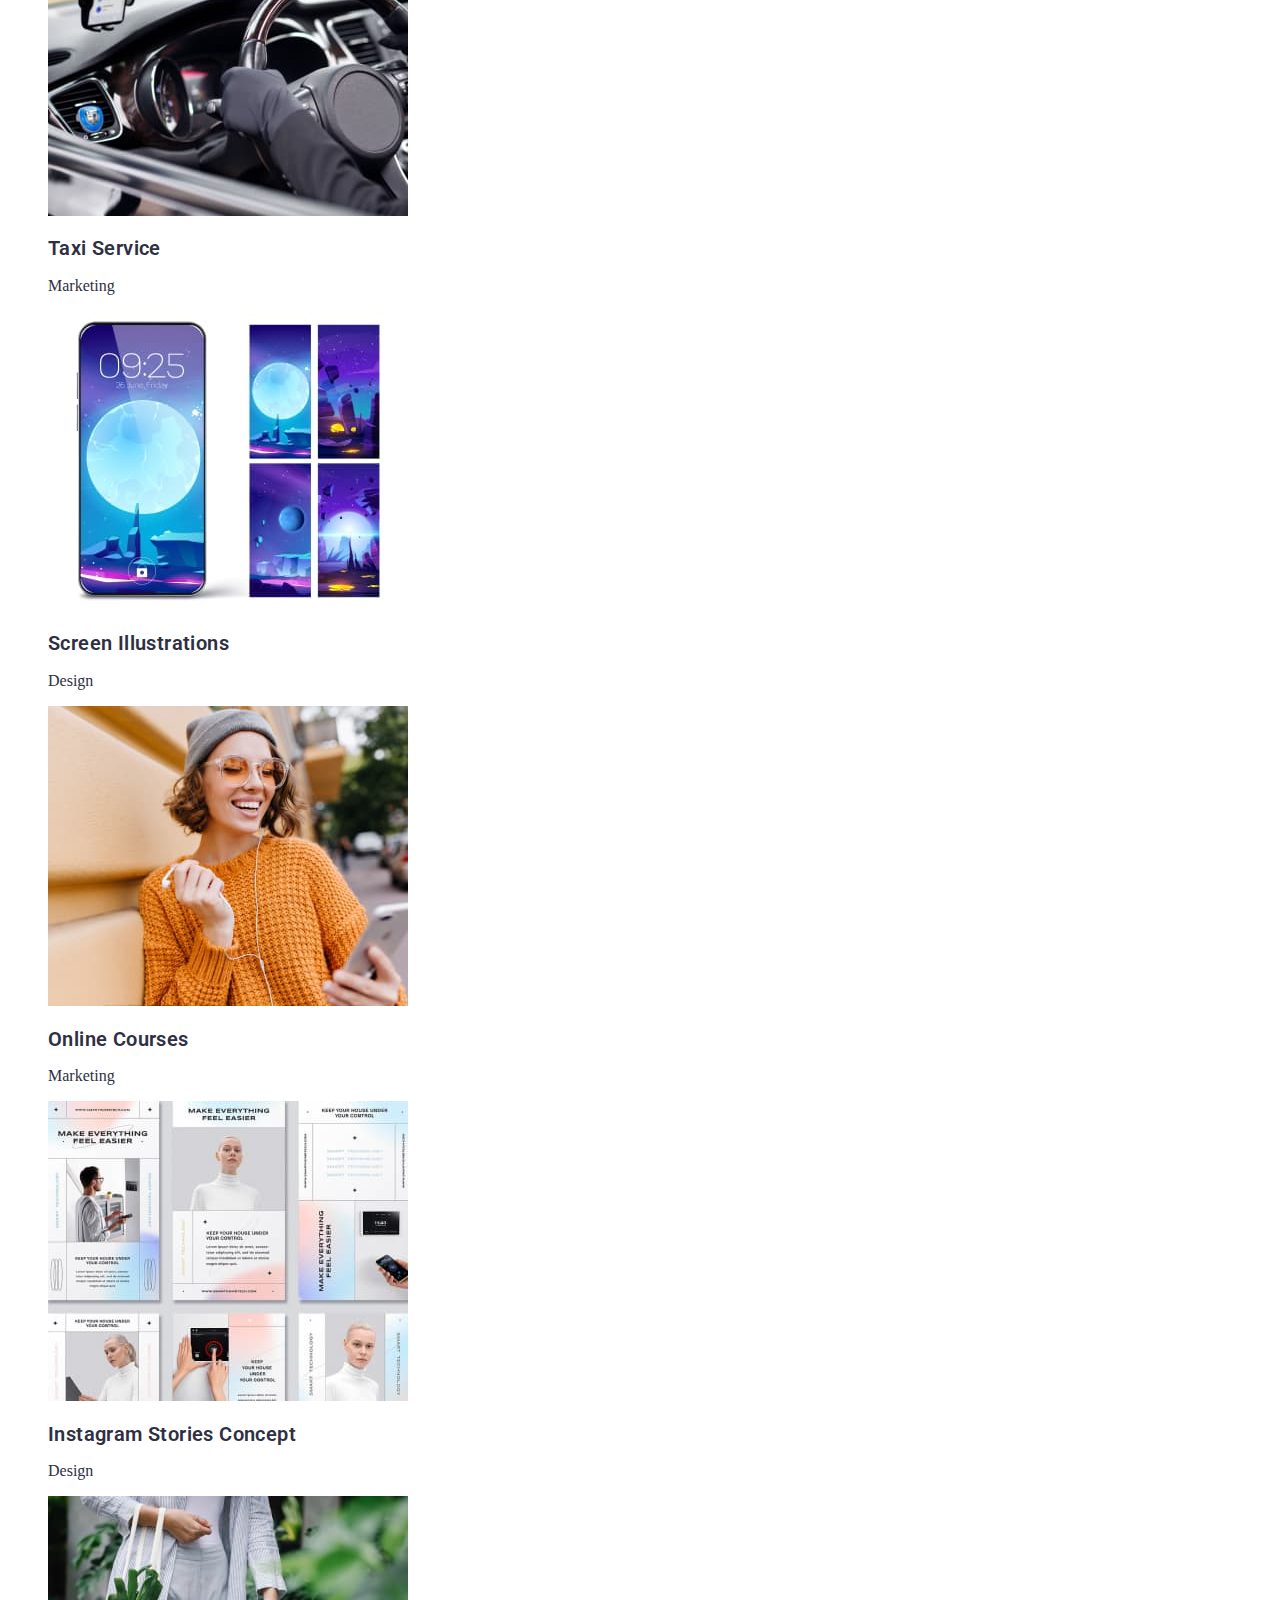
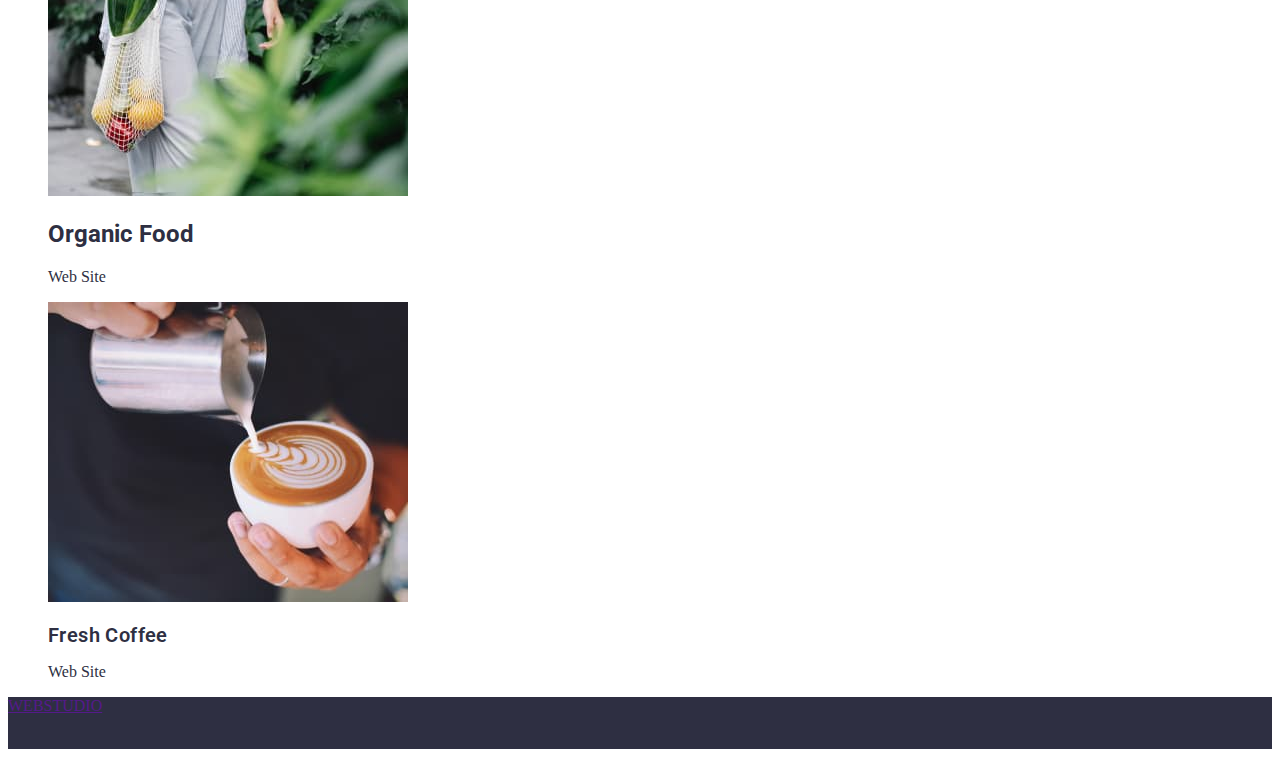
==== commit 2b04cd22: "make root" ====
--- a/portfolio.html
+++ b/portfolio.html
@@ -67,17 +67,17 @@
       </li>
       <li>
         <img src="./images2/blue.jpg" alt="Cashless Payment" width="360" />
-        <h2>Cashless Payment</h2>
+        <h2 class="list-headlines">Cashless Payment</h2>
         <p>Marketing</p>
       </li>
       <li>
         <img src="./images2/meditaionapp.jpg" alt="Meditaion App" width="360" />
-        <h2>Meditaion App</h2>
+        <h2 class="list-headlines">Meditaion App</h2>
         <p>App</p>
       </li>
       <li>
         <img src="./images2/taxiservice.jpg" alt="Taxi Service" width="360" />
-        <h2>Taxi Service</h2>
+        <h2 class="list-headlines">Taxi Service</h2>
         <p>Marketing</p>
       </li>
       <li>
@@ -86,7 +86,7 @@
           alt="Screen Illustrations"
           width="360"
         />
-        <h2>Screen Illustrations</h2>
+        <h2 class="list-headlines">Screen Illustrations</h2>
         <p>Design</p>
       </li>
       <li>
@@ -95,7 +95,7 @@
           alt="Online Courses"
           width="360"
         />
-        <h2>Online Courses</h2>
+        <h2 class="list-headlines">Online Courses</h2>
         <p>Marketing</p>
       </li>
       <li>
@@ -104,7 +104,7 @@
           alt="Instagram Stories Concept"
           width="360"
         />
-        <h2>Instagram Stories Concept</h2>
+        <h2 class="list-headlines">Instagram Stories Concept</h2>
         <p>Design</p>
       </li>
       <li>
@@ -114,7 +114,7 @@
       </li>
       <li>
         <img src="./images2/freshcoffee.jpg" alt="Fresh Coffee" width="360" />
-        <h2>Fresh Coffee</h2>
+        <h2 class="list-headlines">Fresh Coffee</h2>
         <p>Web Site</p>
       </li>
     </ul>
--- a/css/styles.css
+++ b/css/styles.css
@@ -1,7 +1,12 @@
 
 :root{
-  --primary-text-color: #8f95a5;
-  
+  --primary-text-color:  #2E2F42;
+  --secondary-text-color:  #434455;
+  --dark-text-color: #8f95a5;
+  --primary-button-color:#4D5AE5;
+
+
+  --primary-font-family:"roboto"
 }
 body {
   color: #2E2F42;
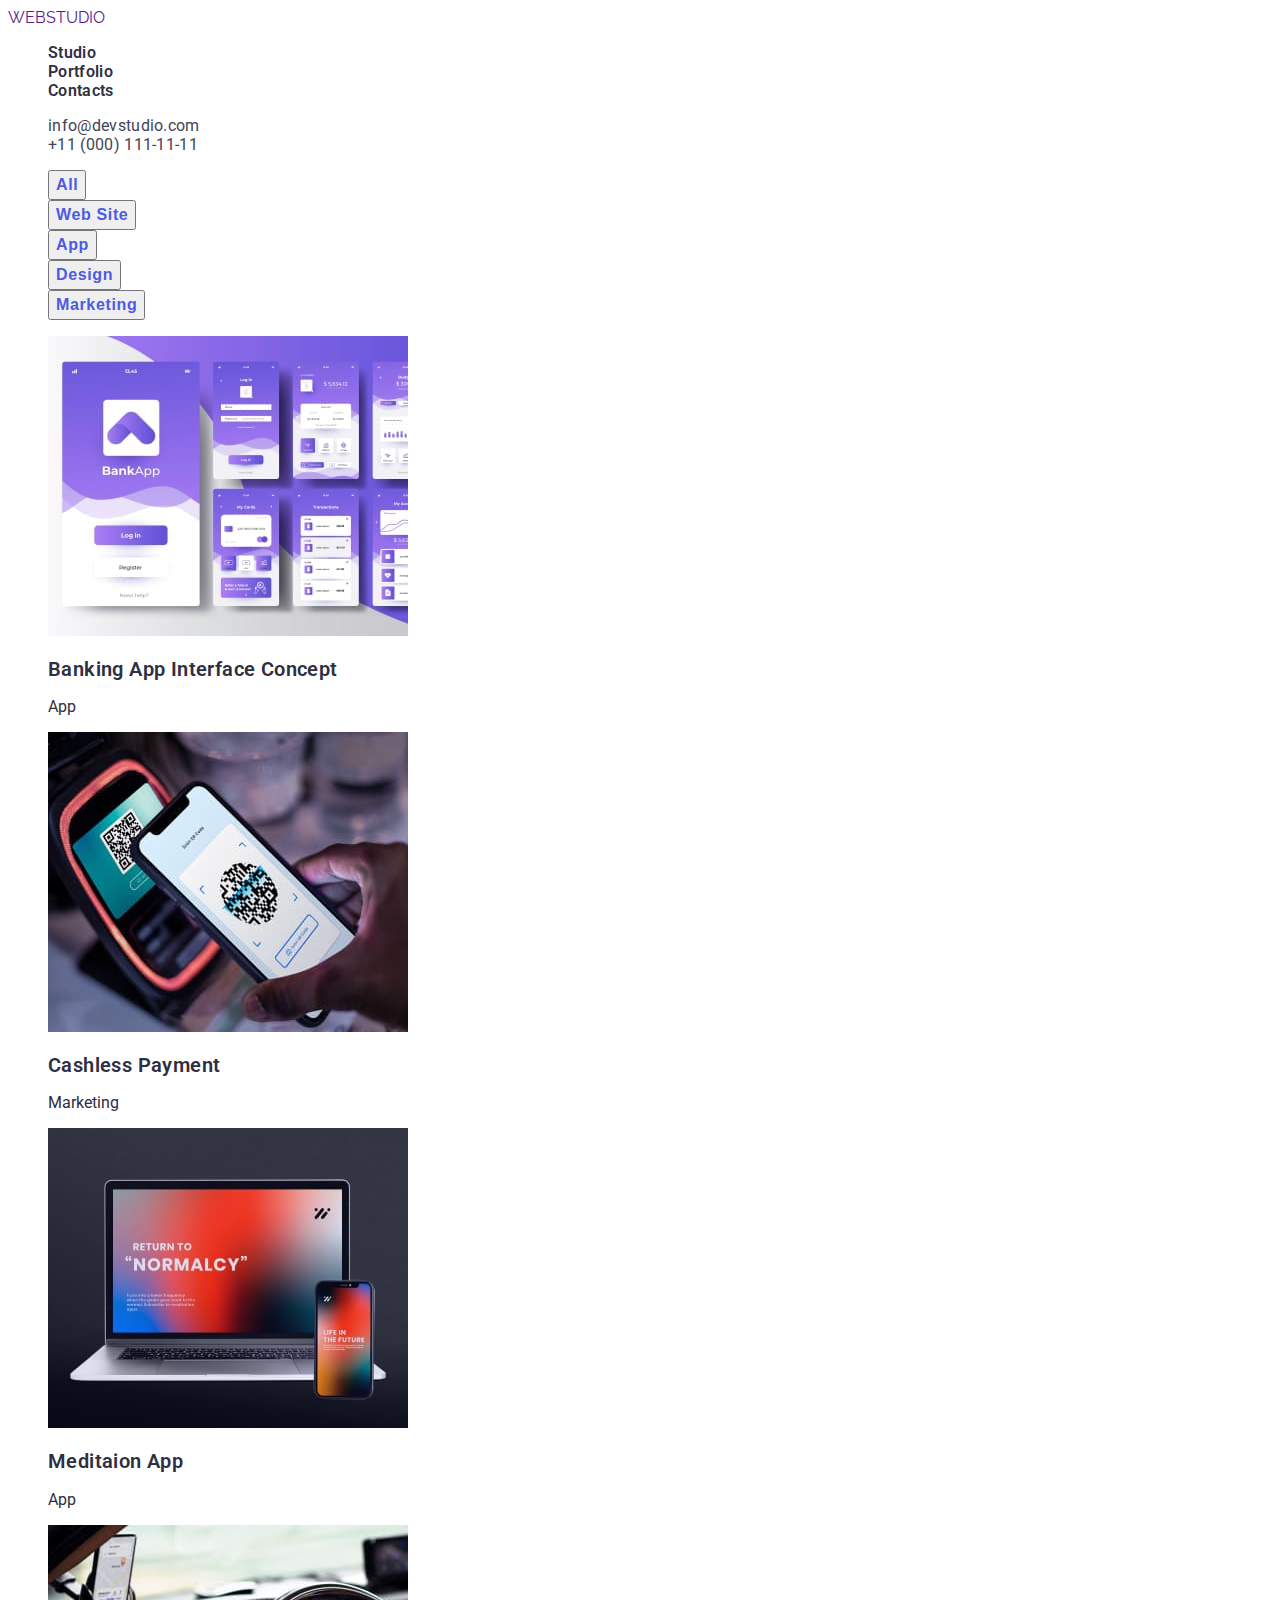
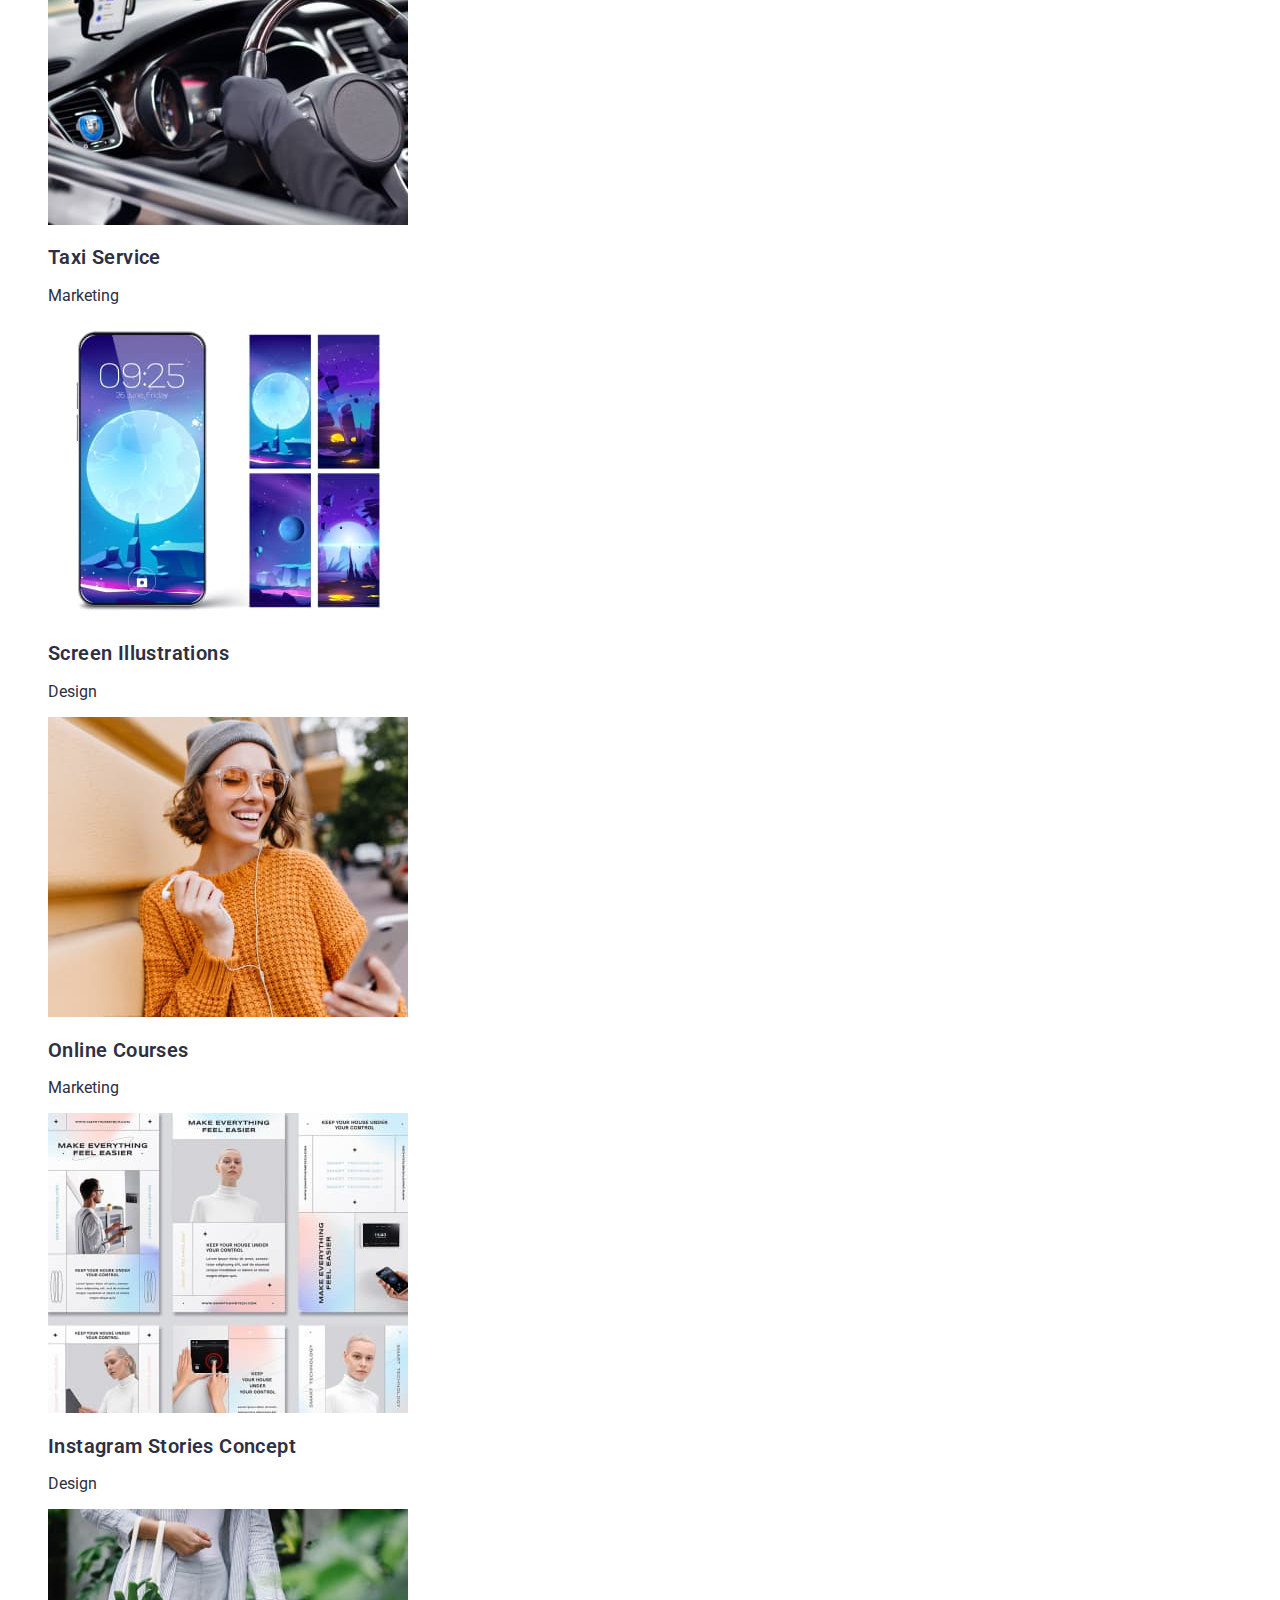
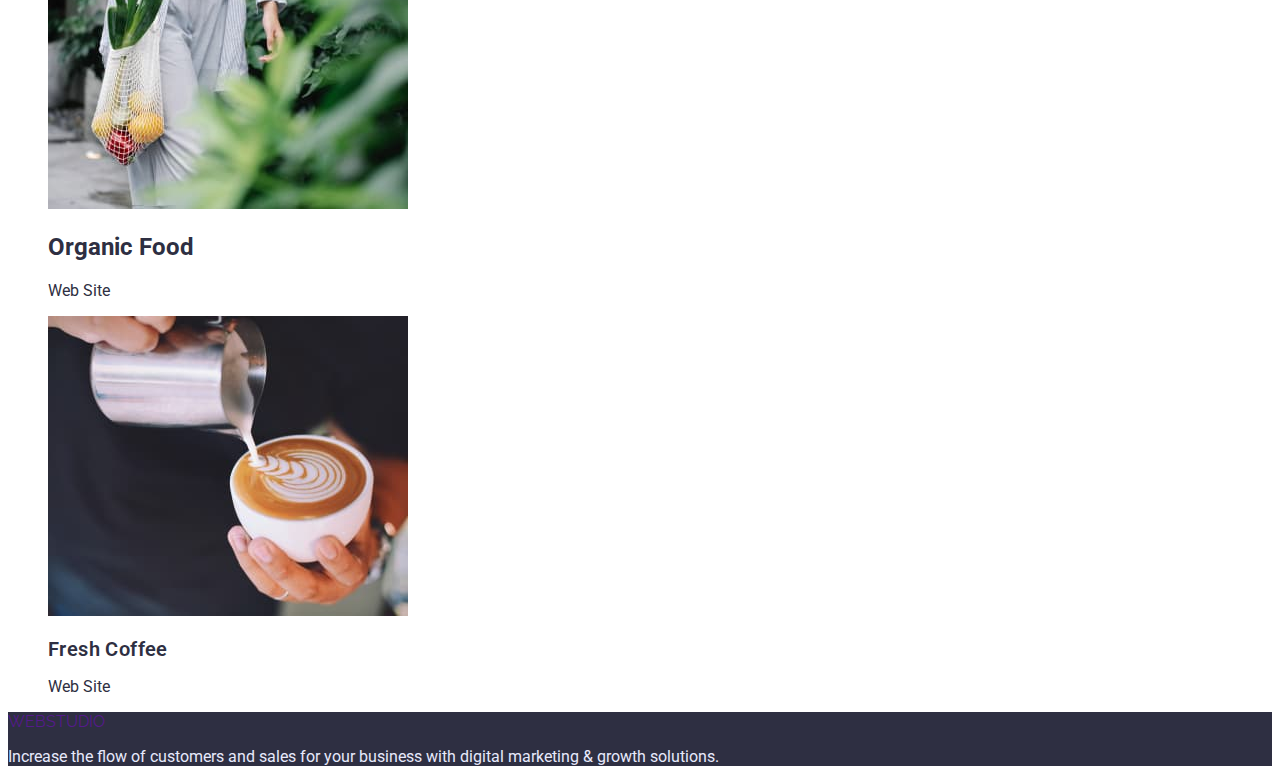
==== commit 843e6995: "." ====
--- a/portfolio.html
+++ b/portfolio.html
@@ -44,7 +44,9 @@
         </li>
       </ul>
     </header>
+    <main>
     <section>
+      <h1 hidden>Examples of webstudio work</h1>
       <ul>
         <li><button type="button" class="button">All</button></li>
         <li><button type="button" class="button">Web Site</button></li>
@@ -53,9 +55,10 @@
         <li><button type="button" class="button">Marketing</button></li>
       </ul>
     </section>
-    <h1 hidden>Examples of webstudio work</h1>
+    
     <ul class="list">
       <li class="list-element">
+        
         <img
           src="./images2/bankingappinterfaceconcept.jpg"
           alt="Banking App Interface Concept"
@@ -118,12 +121,14 @@
         <p>Web Site</p>
       </li>
     </ul>
+    </main>
     <footer class="footer">
-      <a href="">WEBSTUDIO</a>
+      <a href="" class="header-logo">WEBSTUDIO</a>
       <p>
         Increase the flow of customers and sales for your business with digital
         marketing & growth solutions.
       </p>
+      
     </footer>
   </body>
 </html>
--- a/css/styles.css
+++ b/css/styles.css
@@ -1,38 +1,51 @@
+* {
+  text-decoration: none;
+}
+:root {
+  --primary-text-color: #2e2f42;
+  --secondary-text-color: #434455;
+  --dark-text-color: #8f95a5;
+  --primary-button-color: #4d5ae5;
+  --secondary-button-color: #404bbf;
 
-:root{
-  --primary-text-color:  #2E2F42;
-  --secondary-text-color:  #434455;
-  --dark-text-color: #8f95a5;
-  --primary-button-color:#4D5AE5;
-
-
-  --primary-font-family:"roboto"
+  --primary-font-family: "roboto";
 }
 body {
-  color: #2E2F42;
-  font-family: "Roboto" "sans-serif";
-  
-  
+  color: #2e2f42;
+  font-family: "Roboto", sans-serif;
 }
- h1,h2,h3,h4,h5,h6{
-  font-family: roboto,sans;
+h1,
+h2,
+h3,
+h4,
+h5,
+h6 {
+  font-family: roboto, sans;
 }
-h2{
-  
+.our-work {
+  font-weight: 700;
+  font-size: 36px;
+  line-height: 1.11;
+  /* identical to box height, or 111% */
+
+  text-align: center;
+  letter-spacing: 0.02em;
+  text-transform: capitalize;
+
+  /* NAVY BLUE */
+
+  color: #2e2f42;
+  text-transform: capitalize;
 }
 
-ul{list-style: none;}
+ul {
+  list-style: none;
+}
 
-.header {
+.header-logo {
+  font-family: raleway;
 }
-.header-navigation {
-}
-.header-logo {
-}
-.header-list {
-}
-.header-item {
-}
+
 .header-link {
   font-weight: 600;
   font-size: 16px;
@@ -45,9 +58,10 @@
   font-size: 16px;
   line-height: 1.5px;
   letter-spacing: 0.02em;
+  color: #434455;
 }
-.header-mail:hover{
-    color:#434455; ;
+.header-mail:hover {
+  color: #404bbf;
 }
 .header-tel {
   font-weight: 400;
@@ -57,72 +71,91 @@
 
   color: #434455;
 }
-.header-tel:hover{
-    color:#434455; ;
+.header-tel:hover {
+  color: #404bbf;
+}
+.our-skills {
+  font-weight: 500;
+  font-size: 20px;
+  line-height: 1.2;
+  /* identical to box height, or 120% */
+
+  letter-spacing: 0.02em;
+}
+.our-stuff {
+  font-weight: 500;
+  font-size: 20px;
+  line-height: 1.2;
+
+  text-align: center;
+  letter-spacing: 0.02em;
+}
+.paragraphes {
+  font-weight: 400;
+  font-size: 16px;
+  line-height: 1.5;
+  /* or 150% */
+
+  letter-spacing: 0.02em;
+
+  /* SLATE */
+
+  color: #434455;
 }
 
+.button {
+  font-weight: 600;
+  font-size: 16px;
+  line-height: 24px;
+  align-items: center;
+  text-align: center;
+  letter-spacing: 0.04em;
+  color: #4d5ae5;
+  cursor: pointer;
+}
+.button:hover {
+  background-color: #404bbf;
+  color: #ffffff;
+}
 
-
-.button {
-    font-family: 'Roboto';
-    font-style: normal;
-    font-weight: 600;
-    font-size: 16px;
-    line-height: 24px;
-    align-items: center;
-    text-align: center;
-    letter-spacing: 0.04em;
-    color: #4D5AE5;
-    cursor: pointer;
-    
-    
-}
-.button:hover{
-  background-color: #404BBF ;
-}
-.list {
-}
-.list-element {
-}
 .list-headlines {
   font-weight: 600;
   font-size: 20px;
   line-height: 1.2;
   letter-spacing: 0.02em;
-  color: #2E2F42;
-
+  color: #2e2f42;
 }
 
-
-
 .headlines-section {
-  
- background-color:#2E2F42;
+  background-color: #2e2f42;
 }
 
 .first-headlines {
-font-weight: 600;
-font-size: 56px;
-line-height: 1.07;
-text-align: center;
-letter-spacing: 0.02em;
+  font-weight: 600;
+  font-size: 56px;
+  line-height: 1.07;
+  text-align: center;
+  letter-spacing: 0.02em;
 
-color: #FFFFFF;
-
+  color: #ffffff;
 }
 
 .btn {
-font-weight: 600;
-font-size: 16px;
-line-height: 1.18;
-display: flex;
-align-items: center;
-letter-spacing: 0.04em;
-background: #4D5AE5;
-color: #FFFFFF;
-cursor: pointer;
-  
+  font-family: inherit;
+  font-weight: 600;
+  font-size: 16px;
+  line-height: 1.18;
+  display: flex;
+  align-items: center;
+  letter-spacing: 0.04em;
+  background: #4d5ae5;
+  color: #ffffff;
+  cursor: pointer;
 }
-.footer{
-  background-color: #2E2F42;
+.btn:hover {
+  background-color: #404bbf;
 }
+.footer {
+  background-color: #2e2f42;
+  color: #e7e9fc;
+}
